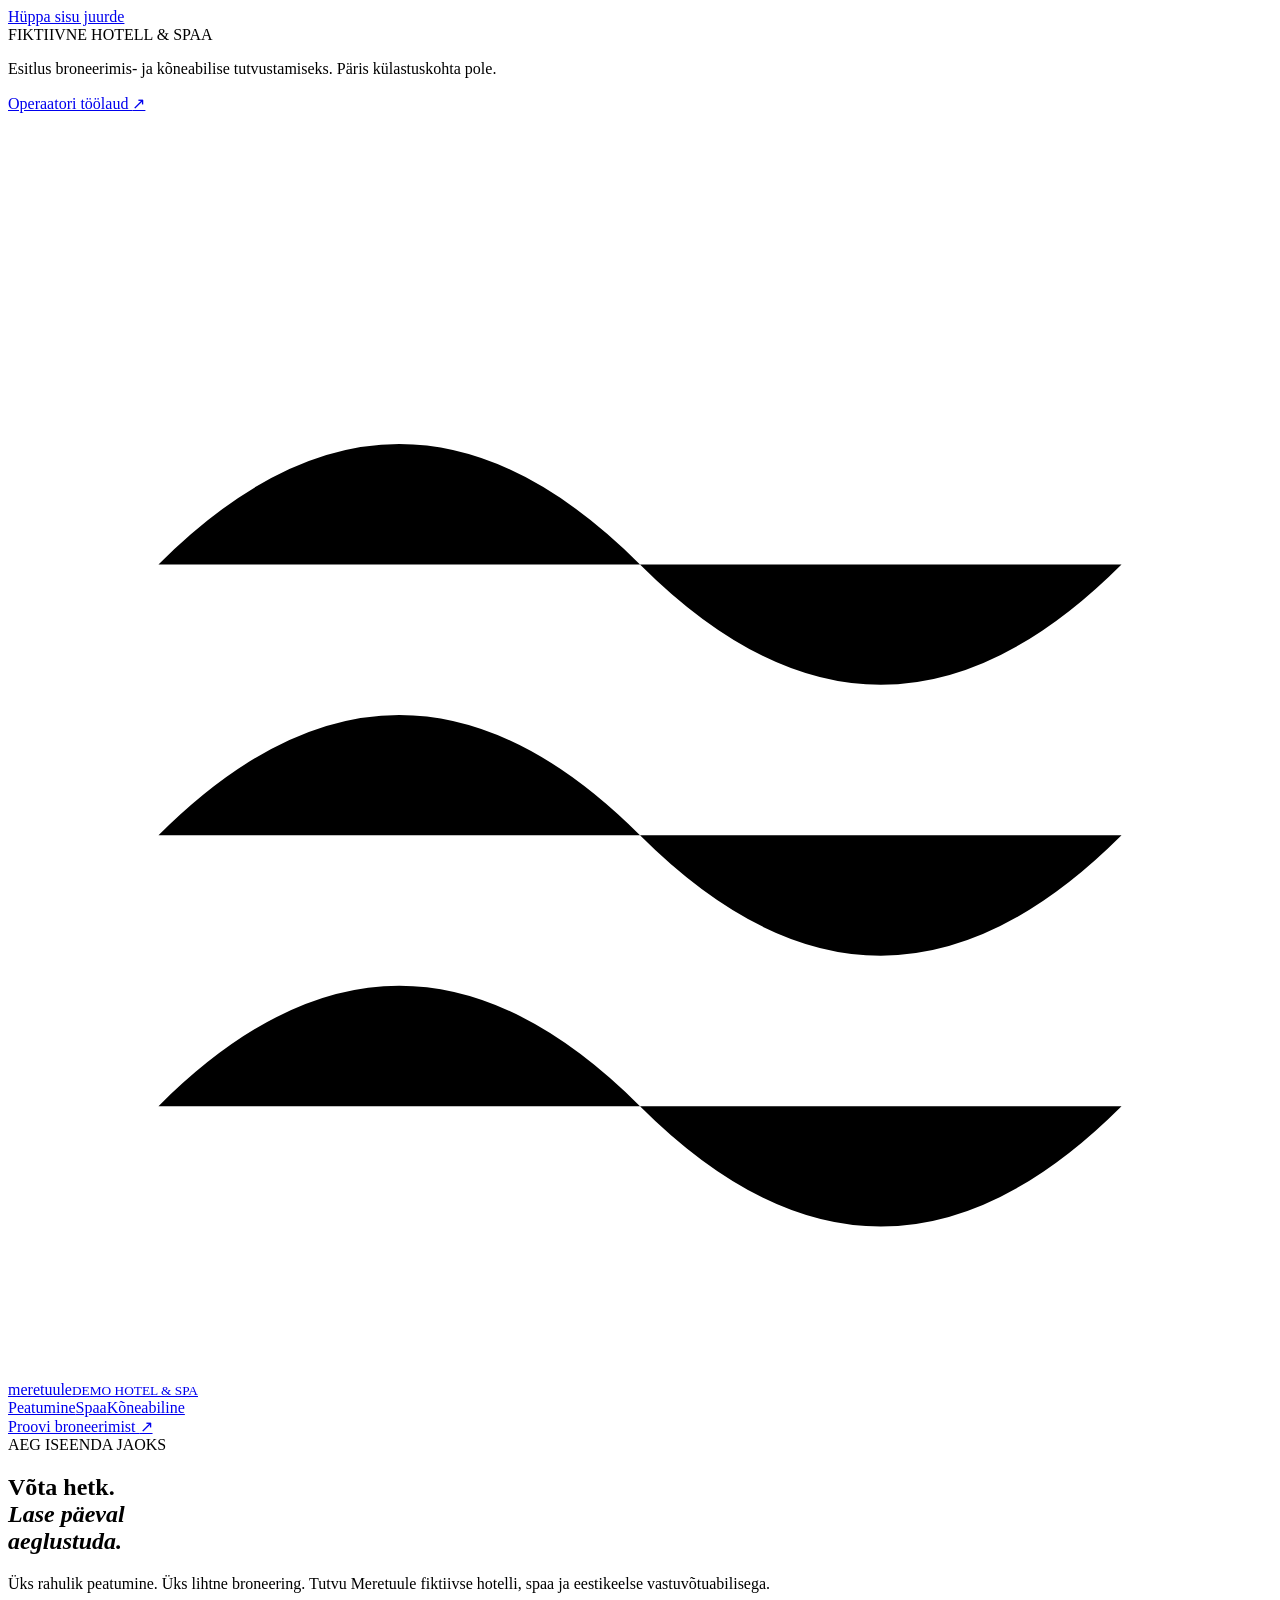
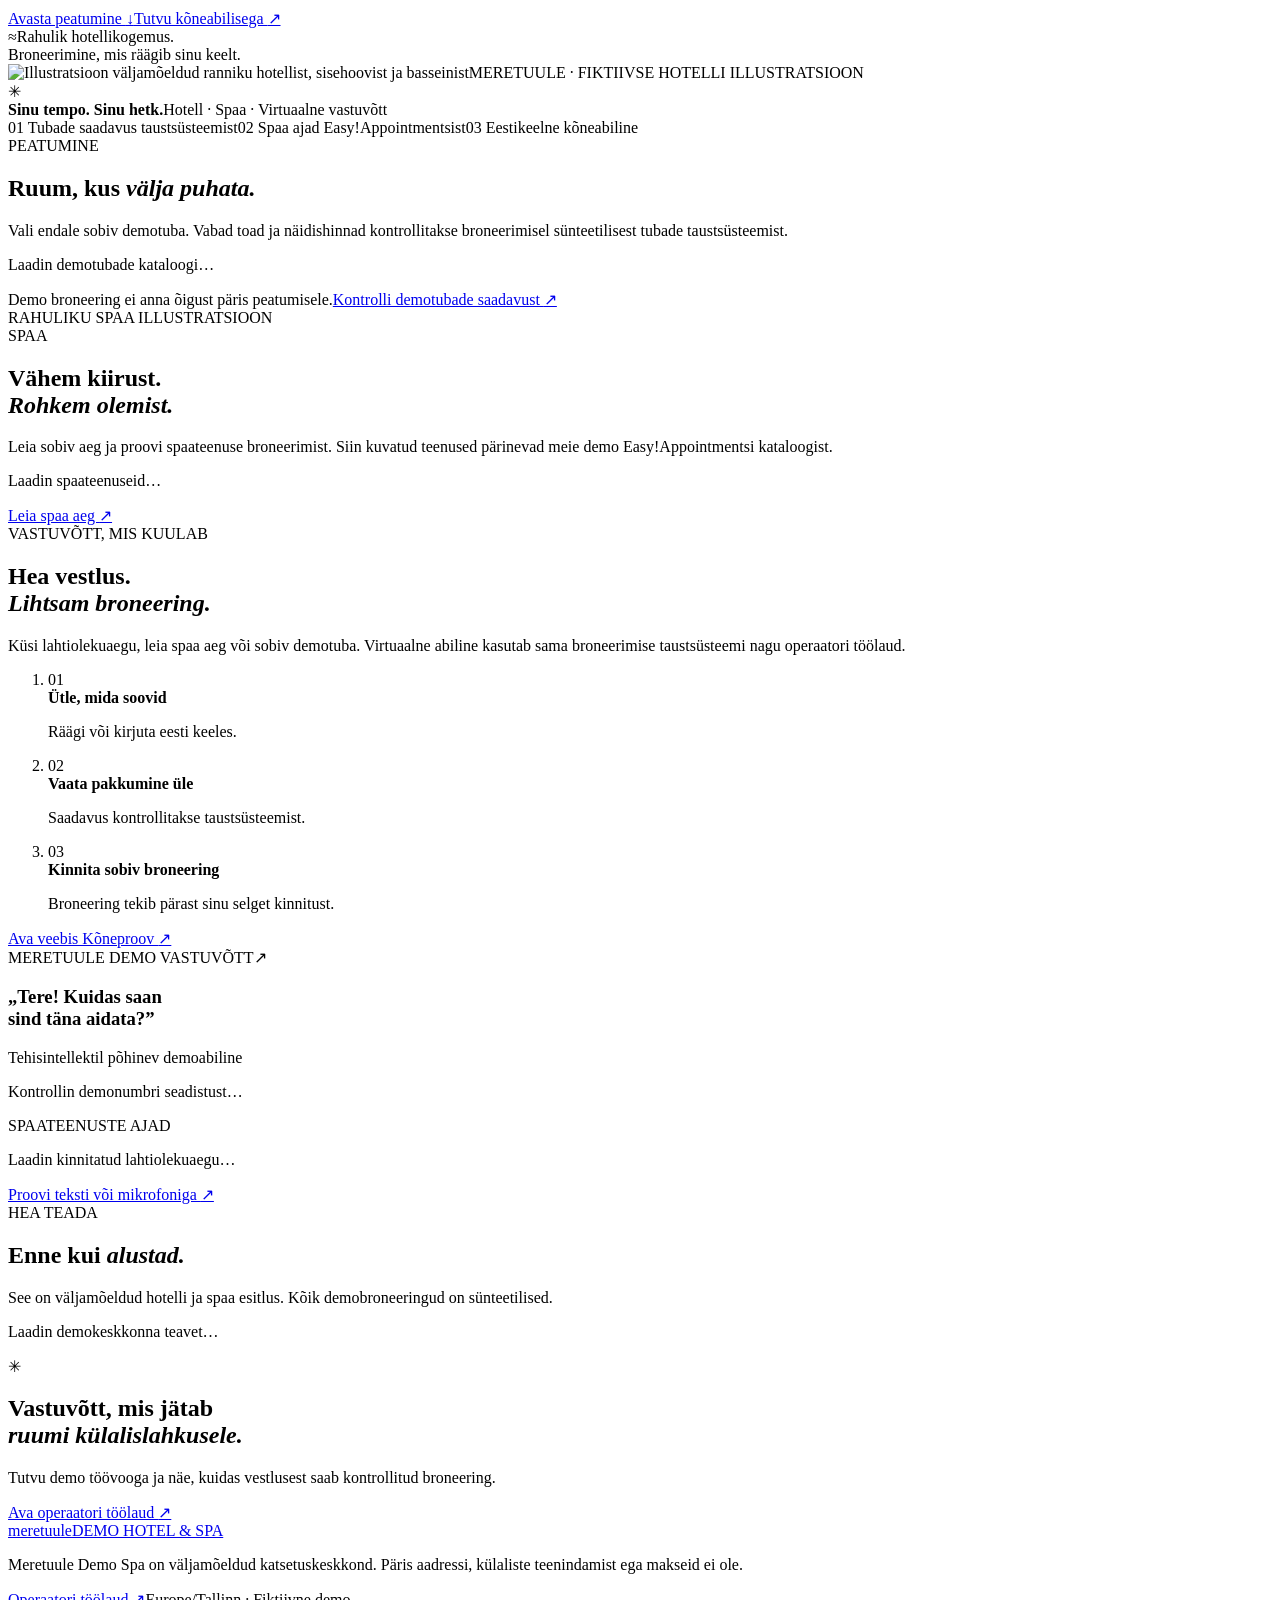
==== app/hotel/static/index.html @ 976d4b4d "Improve Estonian voice flow and add spa and room booking demo" ====
<!doctype html>
<html lang="et">
<head>
  <meta charset="utf-8">
  <meta name="viewport" content="width=device-width, initial-scale=1">
  <meta name="theme-color" content="#24463b">
  <meta name="description" content="Meretuule fiktiivne hotell ja spaa: peatumiste, spaateenuste ja eestikeelse kõneabilise esitlus.">
  <title>Meretuule — hotelli ja spaa demo</title>
  <link rel="icon" href="data:image/svg+xml,%3Csvg xmlns='http://www.w3.org/2000/svg' viewBox='0 0 32 32'%3E%3Crect width='32' height='32' rx='16' fill='%2324463b'/%3E%3Cpath d='M6 16q5-6 10 0t10 0M6 22q5-6 10 0t10 0' fill='none' stroke='%23e2d5b8' stroke-width='2'/%3E%3C/svg%3E">
  <link rel="preload" href="/fonts/figtree-latin.woff2" as="font" type="font/woff2" crossorigin>
  <link rel="stylesheet" href="/hotel.css?v=255d8da0624d">
  <script src="/hotel.js?v=493d6bd26666" defer></script>
</head>
<body>
  <a class="skip-link" href="#main">Hüppa sisu juurde</a>
  <div class="demo-strip"><span>FIKTIIVNE HOTELL & SPAA</span><p>Esitlus broneerimis- ja kõneabilise tutvustamiseks. Päris külastuskohta pole.</p><a href="/">Operaatori töölaud <span aria-hidden="true">↗</span></a></div>
  <header class="site-header"><a class="wordmark" href="/hotel" aria-label="Meretuule, avaleht"><svg viewBox="0 0 42 42" aria-hidden="true"><path d="M5 15q8-8 16 0t16 0M5 24q8-8 16 0t16 0M5 33q8-8 16 0t16 0"/></svg><span>meretuule<small>DEMO HOTEL & SPA</small></span></a><nav aria-label="Peamenüü"><a href="#rooms">Peatumine</a><a href="#spa">Spaa</a><a href="#reception">Kõneabiline</a></nav><a class="button primary header-book" href="/?book=stay">Proovi broneerimist <span aria-hidden="true">↗</span></a></header>
  <main id="main" tabindex="-1">
    <section class="hero" aria-labelledby="hero-title"><div class="hero-copy"><div class="eyebrow"><span></span>AEG ISEENDA JAOKS</div><h1 id="hero-title">Võta hetk.<br><em>Lase päeval<br>aeglustuda.</em></h1><p>Üks rahulik peatumine. Üks lihtne broneering. Tutvu Meretuule fiktiivse hotelli, spaa ja eestikeelse vastuvõtuabilisega.</p><div class="hero-actions"><a class="button primary" href="#rooms">Avasta peatumine <span aria-hidden="true">↓</span></a><a class="text-link" href="#reception">Tutvu kõneabilisega <span aria-hidden="true">↗</span></a></div><div class="hero-note"><span class="small-wave" aria-hidden="true">≈</span><span>Rahulik hotellikogemus.<br>Broneerimine, mis räägib sinu keelt.</span></div></div><div class="hero-visual"><img src="/hotel/coastal-hotel.svg" alt="Illustratsioon väljamõeldud ranniku hotellist, sisehoovist ja basseinist" width="1200" height="1000" fetchpriority="high"><span class="visual-caption">MERETUULE · FIKTIIVSE HOTELLI ILLUSTRATSIOON</span><div class="visual-card"><span class="star" aria-hidden="true">✳</span><div><strong>Sinu tempo. Sinu hetk.</strong><span>Hotell · Spaa · Virtuaalne vastuvõtt</span></div></div></div></section>
    <div class="feature-ribbon" aria-label="Demokeskkonna võimalused"><span><span aria-hidden="true">01</span> Tubade saadavus taustsüsteemist</span><span><span aria-hidden="true">02</span> Spaa ajad Easy!Appointmentsist</span><span><span aria-hidden="true">03</span> Eestikeelne kõneabiline</span></div>
    <section class="rooms-section section" id="rooms" aria-labelledby="rooms-title"><div class="section-heading"><div><div class="eyebrow">PEATUMINE</div><h2 id="rooms-title">Ruum, kus <em>välja puhata.</em></h2></div><p>Vali endale sobiv demotuba. Vabad toad ja näidishinnad kontrollitakse broneerimisel sünteetilisest tubade taustsüsteemist.</p></div><p class="load-status" id="rooms-status" role="status" aria-live="polite">Laadin demotubade kataloogi…</p><div class="room-grid" id="room-grid"></div><div class="section-foot"><span>Demo broneering ei anna õigust päris peatumisele.</span><a class="text-link" href="/?book=stay">Kontrolli demotubade saadavust <span aria-hidden="true">↗</span></a></div></section>
    <section class="spa-section section" id="spa" aria-labelledby="spa-title"><div class="spa-illustration" aria-hidden="true"><div class="spa-arch"><div class="spa-sun"></div><div class="spa-water"></div><div class="spa-stone one"></div><div class="spa-stone two"></div><div class="spa-stone three"></div><span class="spa-leaf one"></span><span class="spa-leaf two"></span></div><span class="illustration-label">RAHULIKU SPAA ILLUSTRATSIOON</span></div><div class="spa-copy"><div class="eyebrow">SPAA</div><h2 id="spa-title">Vähem kiirust.<br><em>Rohkem olemist.</em></h2><p>Leia sobiv aeg ja proovi spaateenuse broneerimist. Siin kuvatud teenused pärinevad meie demo Easy!Appointmentsi kataloogist.</p><p class="load-status" id="spa-status" role="status" aria-live="polite">Laadin spaateenuseid…</p><ul class="service-list" id="service-list"></ul><a class="button primary" href="/?book=spa">Leia spaa aeg <span aria-hidden="true">↗</span></a></div></section>
    <section class="reception-section section" id="reception" aria-labelledby="reception-title"><div class="reception-copy"><div class="eyebrow">VASTUVÕTT, MIS KUULAB</div><h2 id="reception-title">Hea vestlus.<br><em>Lihtsam broneering.</em></h2><p>Küsi lahtiolekuaegu, leia spaa aeg või sobiv demotuba. Virtuaalne abiline kasutab sama broneerimise taustsüsteemi nagu operaatori töölaud.</p><ol class="reception-steps"><li><span>01</span><div><strong>Ütle, mida soovid</strong><p>Räägi või kirjuta eesti keeles.</p></div></li><li><span>02</span><div><strong>Vaata pakkumine üle</strong><p>Saadavus kontrollitakse taustsüsteemist.</p></div></li><li><span>03</span><div><strong>Kinnita sobiv broneering</strong><p>Broneering tekib pärast sinu selget kinnitust.</p></div></li></ol><a class="text-link" href="/#demo-section">Ava veebis Kõneproov <span aria-hidden="true">↗</span></a></div><div class="phone-card"><div class="phone-card-top"><span>MERETUULE DEMO VASTUVÕTT</span><span class="phone-symbol" aria-hidden="true">↗</span></div><div class="voice-lines" aria-hidden="true"><span></span><span></span><span></span><span></span><span></span><span></span><span></span><span></span><span></span><span></span><span></span></div><h3>„Tere! Kuidas saan<br>sind täna aidata?”</h3><p>Tehisintellektil põhinev demoabiline</p><a class="phone-number" id="phone-number" hidden></a><p class="phone-status" id="phone-status" role="status" aria-live="polite">Kontrollin demonumbri seadistust…</p><div class="hours-block"><span>SPAATEENUSTE AJAD</span><ul id="opening-hours"></ul><p id="hours-status">Laadin kinnitatud lahtiolekuaegu…</p></div><a class="button light" href="/#demo-section">Proovi teksti või mikrofoniga <span aria-hidden="true">↗</span></a></div></section>
    <section class="faq-section section" aria-labelledby="faq-title"><div><div class="eyebrow">HEA TEADA</div><h2 id="faq-title">Enne kui <em>alustad.</em></h2><p>See on väljamõeldud hotelli ja spaa esitlus. Kõik demobroneeringud on sünteetilised.</p></div><div class="faq-list" id="faq-list"><p class="load-status">Laadin demokeskkonna teavet…</p></div></section>
    <section class="closing-banner"><span class="star" aria-hidden="true">✳</span><h2>Vastuvõtt, mis jätab<br><em>ruumi külalislahkusele.</em></h2><p>Tutvu demo töövooga ja näe, kuidas vestlusest saab kontrollitud broneering.</p><a class="button primary" href="/">Ava operaatori töölaud <span aria-hidden="true">↗</span></a></section>
  </main>
  <footer><a class="footer-brand" href="/hotel">meretuule<span>DEMO HOTEL & SPA</span></a><p id="property-description">Meretuule Demo Spa on väljamõeldud katsetuskeskkond. Päris aadressi, külaliste teenindamist ega makseid ei ole.</p><div><a href="/">Operaatori töölaud ↗</a><span>Europe/Tallinn · Fiktiivne demo</span></div></footer>
</body>
</html>
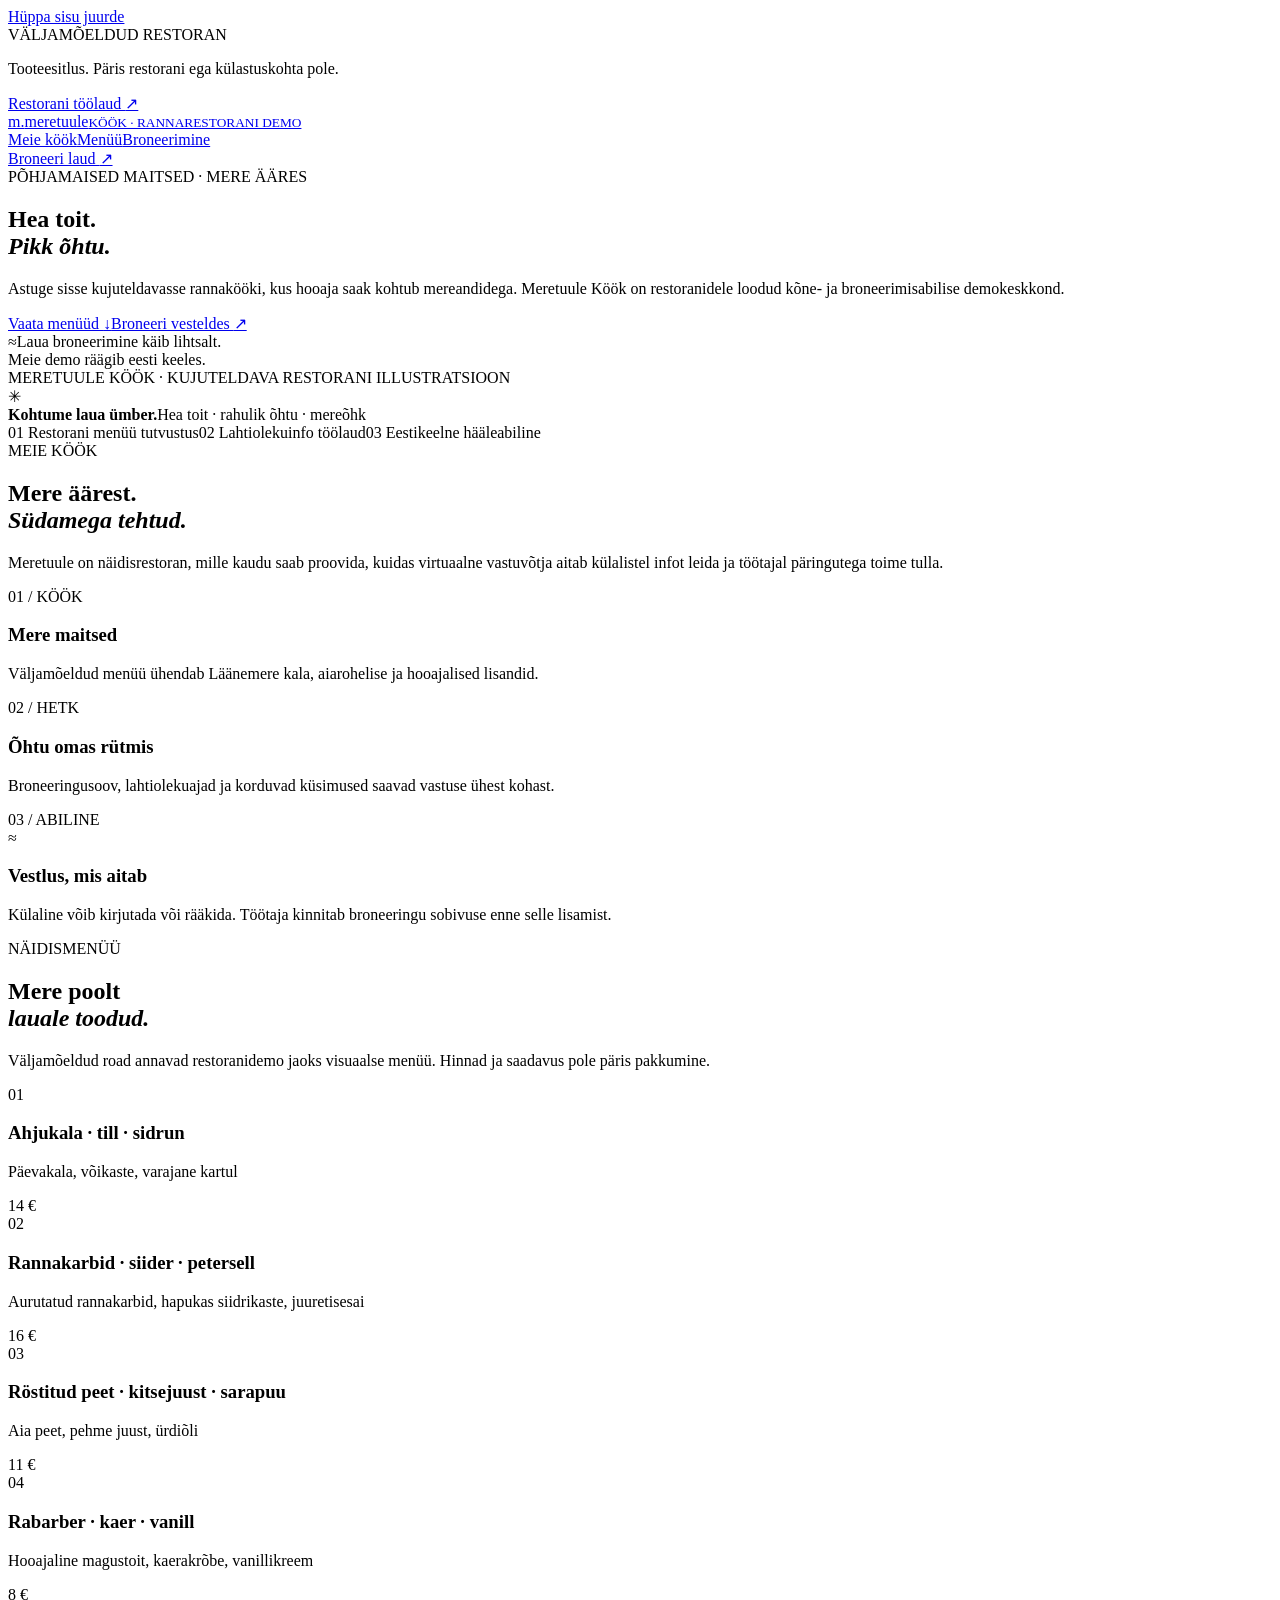
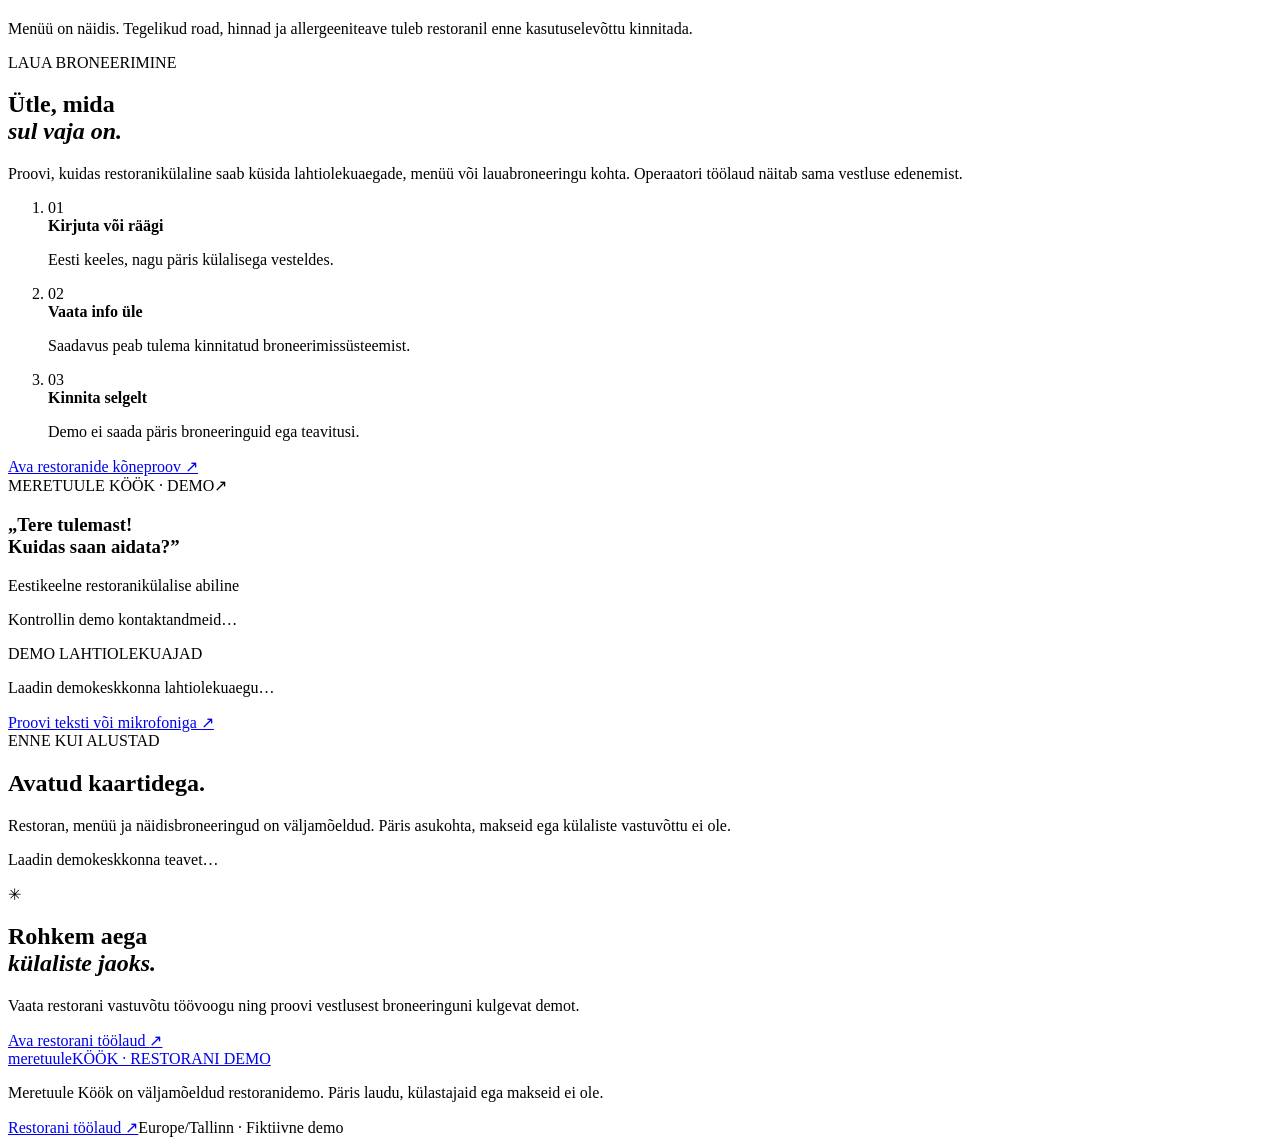
==== commit 9316f6c2: "Rework Meretuule as a restaurant demo" ====
--- a/app/hotel/static/index.html
+++ b/app/hotel/static/index.html
@@ -3,27 +3,27 @@
 <head>
   <meta charset="utf-8">
   <meta name="viewport" content="width=device-width, initial-scale=1">
-  <meta name="theme-color" content="#24463b">
-  <meta name="description" content="Meretuule fiktiivne hotell ja spaa: peatumiste, spaateenuste ja eestikeelse kõneabilise esitlus.">
-  <title>Meretuule — hotelli ja spaa demo</title>
-  <link rel="icon" href="data:image/svg+xml,%3Csvg xmlns='http://www.w3.org/2000/svg' viewBox='0 0 32 32'%3E%3Crect width='32' height='32' rx='16' fill='%2324463b'/%3E%3Cpath d='M6 16q5-6 10 0t10 0M6 22q5-6 10 0t10 0' fill='none' stroke='%23e2d5b8' stroke-width='2'/%3E%3C/svg%3E">
+  <meta name="theme-color" content="#f5f0e8">
+  <meta name="description" content="Meretuule Köök — väljamõeldud rannarestorani demo. Tutvu menüü, lahtiolekuaegade ja eestikeelse broneerimisabilisega.">
+  <title>Meretuule Köök — rannarestorani demo</title>
+  <link rel="icon" href="data:image/svg+xml,%3Csvg xmlns='http://www.w3.org/2000/svg' viewBox='0 0 32 32'%3E%3Crect width='32' height='32' rx='16' fill='%231c443d'/%3E%3Cpath d='M7 21q9-12 18 0M9 25h14' fill='none' stroke='%23e6b76e' stroke-width='2'/%3E%3C/svg%3E">
   <link rel="preload" href="/fonts/figtree-latin.woff2" as="font" type="font/woff2" crossorigin>
-  <link rel="stylesheet" href="/hotel.css?v=255d8da0624d">
-  <script src="/hotel.js?v=493d6bd26666" defer></script>
+  <link rel="stylesheet" href="/hotel.css?v=39f0252e82e2">
+  <script src="/hotel.js?v=197adb7f4579" defer></script>
 </head>
 <body>
   <a class="skip-link" href="#main">Hüppa sisu juurde</a>
-  <div class="demo-strip"><span>FIKTIIVNE HOTELL & SPAA</span><p>Esitlus broneerimis- ja kõneabilise tutvustamiseks. Päris külastuskohta pole.</p><a href="/">Operaatori töölaud <span aria-hidden="true">↗</span></a></div>
-  <header class="site-header"><a class="wordmark" href="/hotel" aria-label="Meretuule, avaleht"><svg viewBox="0 0 42 42" aria-hidden="true"><path d="M5 15q8-8 16 0t16 0M5 24q8-8 16 0t16 0M5 33q8-8 16 0t16 0"/></svg><span>meretuule<small>DEMO HOTEL & SPA</small></span></a><nav aria-label="Peamenüü"><a href="#rooms">Peatumine</a><a href="#spa">Spaa</a><a href="#reception">Kõneabiline</a></nav><a class="button primary header-book" href="/?book=stay">Proovi broneerimist <span aria-hidden="true">↗</span></a></header>
+  <div class="demo-strip"><span>VÄLJAMÕELDUD RESTORAN</span><p>Tooteesitlus. Päris restorani ega külastuskohta pole.</p><a href="https://robot.arleserver.cfd/">Restorani töölaud <span aria-hidden="true">↗</span></a></div>
+  <header class="site-header"><a class="wordmark" href="https://meretuule.arleserver.cfd/" aria-label="Meretuule Köök, avaleht"><span class="brand-mark" aria-hidden="true">m.</span><span>meretuule<small>KÖÖK · RANNARESTORANI DEMO</small></span></a><nav aria-label="Peamenüü"><a href="#lugu">Meie köök</a><a href="#menyy">Menüü</a><a href="#abiline">Broneerimine</a></nav><a class="button primary header-book" href="https://robot.arleserver.cfd/#demo-section">Broneeri laud <span aria-hidden="true">↗</span></a></header>
   <main id="main" tabindex="-1">
-    <section class="hero" aria-labelledby="hero-title"><div class="hero-copy"><div class="eyebrow"><span></span>AEG ISEENDA JAOKS</div><h1 id="hero-title">Võta hetk.<br><em>Lase päeval<br>aeglustuda.</em></h1><p>Üks rahulik peatumine. Üks lihtne broneering. Tutvu Meretuule fiktiivse hotelli, spaa ja eestikeelse vastuvõtuabilisega.</p><div class="hero-actions"><a class="button primary" href="#rooms">Avasta peatumine <span aria-hidden="true">↓</span></a><a class="text-link" href="#reception">Tutvu kõneabilisega <span aria-hidden="true">↗</span></a></div><div class="hero-note"><span class="small-wave" aria-hidden="true">≈</span><span>Rahulik hotellikogemus.<br>Broneerimine, mis räägib sinu keelt.</span></div></div><div class="hero-visual"><img src="/hotel/coastal-hotel.svg" alt="Illustratsioon väljamõeldud ranniku hotellist, sisehoovist ja basseinist" width="1200" height="1000" fetchpriority="high"><span class="visual-caption">MERETUULE · FIKTIIVSE HOTELLI ILLUSTRATSIOON</span><div class="visual-card"><span class="star" aria-hidden="true">✳</span><div><strong>Sinu tempo. Sinu hetk.</strong><span>Hotell · Spaa · Virtuaalne vastuvõtt</span></div></div></div></section>
-    <div class="feature-ribbon" aria-label="Demokeskkonna võimalused"><span><span aria-hidden="true">01</span> Tubade saadavus taustsüsteemist</span><span><span aria-hidden="true">02</span> Spaa ajad Easy!Appointmentsist</span><span><span aria-hidden="true">03</span> Eestikeelne kõneabiline</span></div>
-    <section class="rooms-section section" id="rooms" aria-labelledby="rooms-title"><div class="section-heading"><div><div class="eyebrow">PEATUMINE</div><h2 id="rooms-title">Ruum, kus <em>välja puhata.</em></h2></div><p>Vali endale sobiv demotuba. Vabad toad ja näidishinnad kontrollitakse broneerimisel sünteetilisest tubade taustsüsteemist.</p></div><p class="load-status" id="rooms-status" role="status" aria-live="polite">Laadin demotubade kataloogi…</p><div class="room-grid" id="room-grid"></div><div class="section-foot"><span>Demo broneering ei anna õigust päris peatumisele.</span><a class="text-link" href="/?book=stay">Kontrolli demotubade saadavust <span aria-hidden="true">↗</span></a></div></section>
-    <section class="spa-section section" id="spa" aria-labelledby="spa-title"><div class="spa-illustration" aria-hidden="true"><div class="spa-arch"><div class="spa-sun"></div><div class="spa-water"></div><div class="spa-stone one"></div><div class="spa-stone two"></div><div class="spa-stone three"></div><span class="spa-leaf one"></span><span class="spa-leaf two"></span></div><span class="illustration-label">RAHULIKU SPAA ILLUSTRATSIOON</span></div><div class="spa-copy"><div class="eyebrow">SPAA</div><h2 id="spa-title">Vähem kiirust.<br><em>Rohkem olemist.</em></h2><p>Leia sobiv aeg ja proovi spaateenuse broneerimist. Siin kuvatud teenused pärinevad meie demo Easy!Appointmentsi kataloogist.</p><p class="load-status" id="spa-status" role="status" aria-live="polite">Laadin spaateenuseid…</p><ul class="service-list" id="service-list"></ul><a class="button primary" href="/?book=spa">Leia spaa aeg <span aria-hidden="true">↗</span></a></div></section>
-    <section class="reception-section section" id="reception" aria-labelledby="reception-title"><div class="reception-copy"><div class="eyebrow">VASTUVÕTT, MIS KUULAB</div><h2 id="reception-title">Hea vestlus.<br><em>Lihtsam broneering.</em></h2><p>Küsi lahtiolekuaegu, leia spaa aeg või sobiv demotuba. Virtuaalne abiline kasutab sama broneerimise taustsüsteemi nagu operaatori töölaud.</p><ol class="reception-steps"><li><span>01</span><div><strong>Ütle, mida soovid</strong><p>Räägi või kirjuta eesti keeles.</p></div></li><li><span>02</span><div><strong>Vaata pakkumine üle</strong><p>Saadavus kontrollitakse taustsüsteemist.</p></div></li><li><span>03</span><div><strong>Kinnita sobiv broneering</strong><p>Broneering tekib pärast sinu selget kinnitust.</p></div></li></ol><a class="text-link" href="/#demo-section">Ava veebis Kõneproov <span aria-hidden="true">↗</span></a></div><div class="phone-card"><div class="phone-card-top"><span>MERETUULE DEMO VASTUVÕTT</span><span class="phone-symbol" aria-hidden="true">↗</span></div><div class="voice-lines" aria-hidden="true"><span></span><span></span><span></span><span></span><span></span><span></span><span></span><span></span><span></span><span></span><span></span></div><h3>„Tere! Kuidas saan<br>sind täna aidata?”</h3><p>Tehisintellektil põhinev demoabiline</p><a class="phone-number" id="phone-number" hidden></a><p class="phone-status" id="phone-status" role="status" aria-live="polite">Kontrollin demonumbri seadistust…</p><div class="hours-block"><span>SPAATEENUSTE AJAD</span><ul id="opening-hours"></ul><p id="hours-status">Laadin kinnitatud lahtiolekuaegu…</p></div><a class="button light" href="/#demo-section">Proovi teksti või mikrofoniga <span aria-hidden="true">↗</span></a></div></section>
-    <section class="faq-section section" aria-labelledby="faq-title"><div><div class="eyebrow">HEA TEADA</div><h2 id="faq-title">Enne kui <em>alustad.</em></h2><p>See on väljamõeldud hotelli ja spaa esitlus. Kõik demobroneeringud on sünteetilised.</p></div><div class="faq-list" id="faq-list"><p class="load-status">Laadin demokeskkonna teavet…</p></div></section>
-    <section class="closing-banner"><span class="star" aria-hidden="true">✳</span><h2>Vastuvõtt, mis jätab<br><em>ruumi külalislahkusele.</em></h2><p>Tutvu demo töövooga ja näe, kuidas vestlusest saab kontrollitud broneering.</p><a class="button primary" href="/">Ava operaatori töölaud <span aria-hidden="true">↗</span></a></section>
+    <section class="hero" aria-labelledby="hero-title"><div class="hero-copy"><div class="eyebrow"><span></span>PÕHJAMAISED MAITSED · MERE ÄÄRES</div><h1 id="hero-title">Hea toit.<br><em>Pikk õhtu.</em></h1><p>Astuge sisse kujuteldavasse rannakööki, kus hooaja saak kohtub mereandidega. Meretuule Köök on restoranidele loodud kõne- ja broneerimisabilise demokeskkond.</p><div class="hero-actions"><a class="button primary" href="#menyy">Vaata menüüd <span aria-hidden="true">↓</span></a><a class="text-link" href="#abiline">Broneeri vesteldes <span aria-hidden="true">↗</span></a></div><div class="hero-note"><span class="small-wave" aria-hidden="true">≈</span><span>Laua broneerimine käib lihtsalt.<br>Meie demo räägib eesti keeles.</span></div></div><div class="hero-visual" role="img" aria-label="Soojad toonid, pikk kaetud laud ja merevaade restorani aknast"><div class="sun-disc"></div><div class="window-frame"><div class="sea"></div><div class="dune dune-back"></div><div class="dune dune-front"></div><div class="window-mullion"></div></div><div class="table-scene"><div class="table-top"></div><div class="tablecloth"></div><div class="plate plate-one"></div><div class="plate plate-two"></div><div class="glass glass-one"></div><div class="glass glass-two"></div><div class="vase"><i></i><i></i><i></i></div></div><span class="visual-caption">MERETUULE KÖÖK · KUJUTELDAVA RESTORANI ILLUSTRATSIOON</span><div class="visual-card"><span class="star" aria-hidden="true">✳</span><div><strong>Kohtume laua ümber.</strong><span>Hea toit · rahulik õhtu · mereõhk</span></div></div></div></section>
+    <div class="feature-ribbon" aria-label="Demokeskkonna võimalused"><span><span aria-hidden="true">01</span> Restorani menüü tutvustus</span><span><span aria-hidden="true">02</span> Lahtiolekuinfo töölaud</span><span><span aria-hidden="true">03</span> Eestikeelne hääleabiline</span></div>
+    <section class="section story-section" id="lugu" aria-labelledby="story-title"><div class="section-heading"><div><div class="eyebrow">MEIE KÖÖK</div><h2 id="story-title">Mere äärest.<br><em>Südamega tehtud.</em></h2></div><p>Meretuule on näidisrestoran, mille kaudu saab proovida, kuidas virtuaalne vastuvõtja aitab külalistel infot leida ja töötajal päringutega toime tulla.</p></div><div class="story-grid"><article class="story-card story-card-large"><span class="story-number">01 / KÖÖK</span><div class="dish-art dish-fish" aria-hidden="true"><span></span><i></i><b></b></div><h3>Mere maitsed</h3><p>Väljamõeldud menüü ühendab Läänemere kala, aiarohelise ja hooajalised lisandid.</p></article><article class="story-card"><span class="story-number">02 / HETK</span><div class="dish-art dish-table" aria-hidden="true"><span></span><i></i><b></b></div><h3>Õhtu omas rütmis</h3><p>Broneeringusoov, lahtiolekuajad ja korduvad küsimused saavad vastuse ühest kohast.</p></article><article class="story-card"><span class="story-number">03 / ABILINE</span><div class="dish-art dish-voice" aria-hidden="true"><span>≈</span><i></i><b></b></div><h3>Vestlus, mis aitab</h3><p>Külaline võib kirjutada või rääkida. Töötaja kinnitab broneeringu sobivuse enne selle lisamist.</p></article></div></section>
+    <section class="menu-section section" id="menyy" aria-labelledby="menu-title"><div class="section-heading"><div><div class="eyebrow">NÄIDISMENÜÜ</div><h2 id="menu-title">Mere poolt<br><em>lauale toodud.</em></h2></div><p>Väljamõeldud road annavad restoranidemo jaoks visuaalse menüü. Hinnad ja saadavus pole päris pakkumine.</p></div><div class="menu-list"><article class="menu-item"><span class="menu-index">01</span><div><h3>Ahjukala · till · sidrun</h3><p>Päevakala, võikaste, varajane kartul</p></div><span class="menu-price">14 €</span></article><article class="menu-item"><span class="menu-index">02</span><div><h3>Rannakarbid · siider · petersell</h3><p>Aurutatud rannakarbid, hapukas siidrikaste, juuretisesai</p></div><span class="menu-price">16 €</span></article><article class="menu-item"><span class="menu-index">03</span><div><h3>Röstitud peet · kitsejuust · sarapuu</h3><p>Aia peet, pehme juust, ürdiõli</p></div><span class="menu-price">11 €</span></article><article class="menu-item"><span class="menu-index">04</span><div><h3>Rabarber · kaer · vanill</h3><p>Hooajaline magustoit, kaerakrõbe, vanillikreem</p></div><span class="menu-price">8 €</span></article></div><p class="menu-note">Menüü on näidis. Tegelikud road, hinnad ja allergeeniteave tuleb restoranil enne kasutuselevõttu kinnitada.</p></section>
+    <section class="booking-section section" id="abiline" aria-labelledby="booking-title"><div class="booking-copy"><div class="eyebrow">LAUA BRONEERIMINE</div><h2 id="booking-title">Ütle, mida<br><em>sul vaja on.</em></h2><p>Proovi, kuidas restoranikülaline saab küsida lahtiolekuaegade, menüü või lauabroneeringu kohta. Operaatori töölaud näitab sama vestluse edenemist.</p><ol class="booking-steps"><li><span>01</span><div><strong>Kirjuta või räägi</strong><p>Eesti keeles, nagu päris külalisega vesteldes.</p></div></li><li><span>02</span><div><strong>Vaata info üle</strong><p>Saadavus peab tulema kinnitatud broneerimissüsteemist.</p></div></li><li><span>03</span><div><strong>Kinnita selgelt</strong><p>Demo ei saada päris broneeringuid ega teavitusi.</p></div></li></ol><a class="text-link" href="https://robot.arleserver.cfd/#demo-section">Ava restoranide kõneproov <span aria-hidden="true">↗</span></a></div><div class="booking-card"><div class="booking-card-top"><span>MERETUULE KÖÖK · DEMO</span><span class="phone-symbol" aria-hidden="true">↗</span></div><div class="voice-lines" aria-hidden="true"><span></span><span></span><span></span><span></span><span></span><span></span><span></span><span></span><span></span><span></span><span></span></div><h3>„Tere tulemast!<br>Kuidas saan aidata?”</h3><p>Eestikeelne restoranikülalise abiline</p><a class="phone-number" id="phone-number" hidden></a><p class="phone-status" id="phone-status" role="status" aria-live="polite">Kontrollin demo kontaktandmeid…</p><div class="hours-block"><span>DEMO LAHTIOLEKUAJAD</span><ul id="opening-hours"></ul><p id="hours-status">Laadin demokeskkonna lahtiolekuaegu…</p></div><a class="button light" href="https://robot.arleserver.cfd/#demo-section">Proovi teksti või mikrofoniga <span aria-hidden="true">↗</span></a></div></section>
+    <section class="faq-section section" aria-labelledby="faq-title"><div><div class="eyebrow">ENNE KUI ALUSTAD</div><h2 id="faq-title">Avatud kaartidega.</h2><p>Restoran, menüü ja näidisbroneeringud on väljamõeldud. Päris asukohta, makseid ega külaliste vastuvõttu ei ole.</p></div><div class="faq-list" id="faq-list"><p class="load-status">Laadin demokeskkonna teavet…</p></div></section>
+    <section class="closing-banner"><span class="star" aria-hidden="true">✳</span><h2>Rohkem aega<br><em>külaliste jaoks.</em></h2><p>Vaata restorani vastuvõtu töövoogu ning proovi vestlusest broneeringuni kulgevat demot.</p><a class="button primary" href="https://robot.arleserver.cfd/">Ava restorani töölaud <span aria-hidden="true">↗</span></a></section>
   </main>
-  <footer><a class="footer-brand" href="/hotel">meretuule<span>DEMO HOTEL & SPA</span></a><p id="property-description">Meretuule Demo Spa on väljamõeldud katsetuskeskkond. Päris aadressi, külaliste teenindamist ega makseid ei ole.</p><div><a href="/">Operaatori töölaud ↗</a><span>Europe/Tallinn · Fiktiivne demo</span></div></footer>
+  <footer><a class="footer-brand" href="https://meretuule.arleserver.cfd/">meretuule<span>KÖÖK · RESTORANI DEMO</span></a><p id="property-description">Meretuule Köök on väljamõeldud restoranidemo. Päris laudu, külastajaid ega makseid ei ole.</p><div><a href="https://robot.arleserver.cfd/">Restorani töölaud ↗</a><span>Europe/Tallinn · Fiktiivne demo</span></div></footer>
 </body>
 </html>
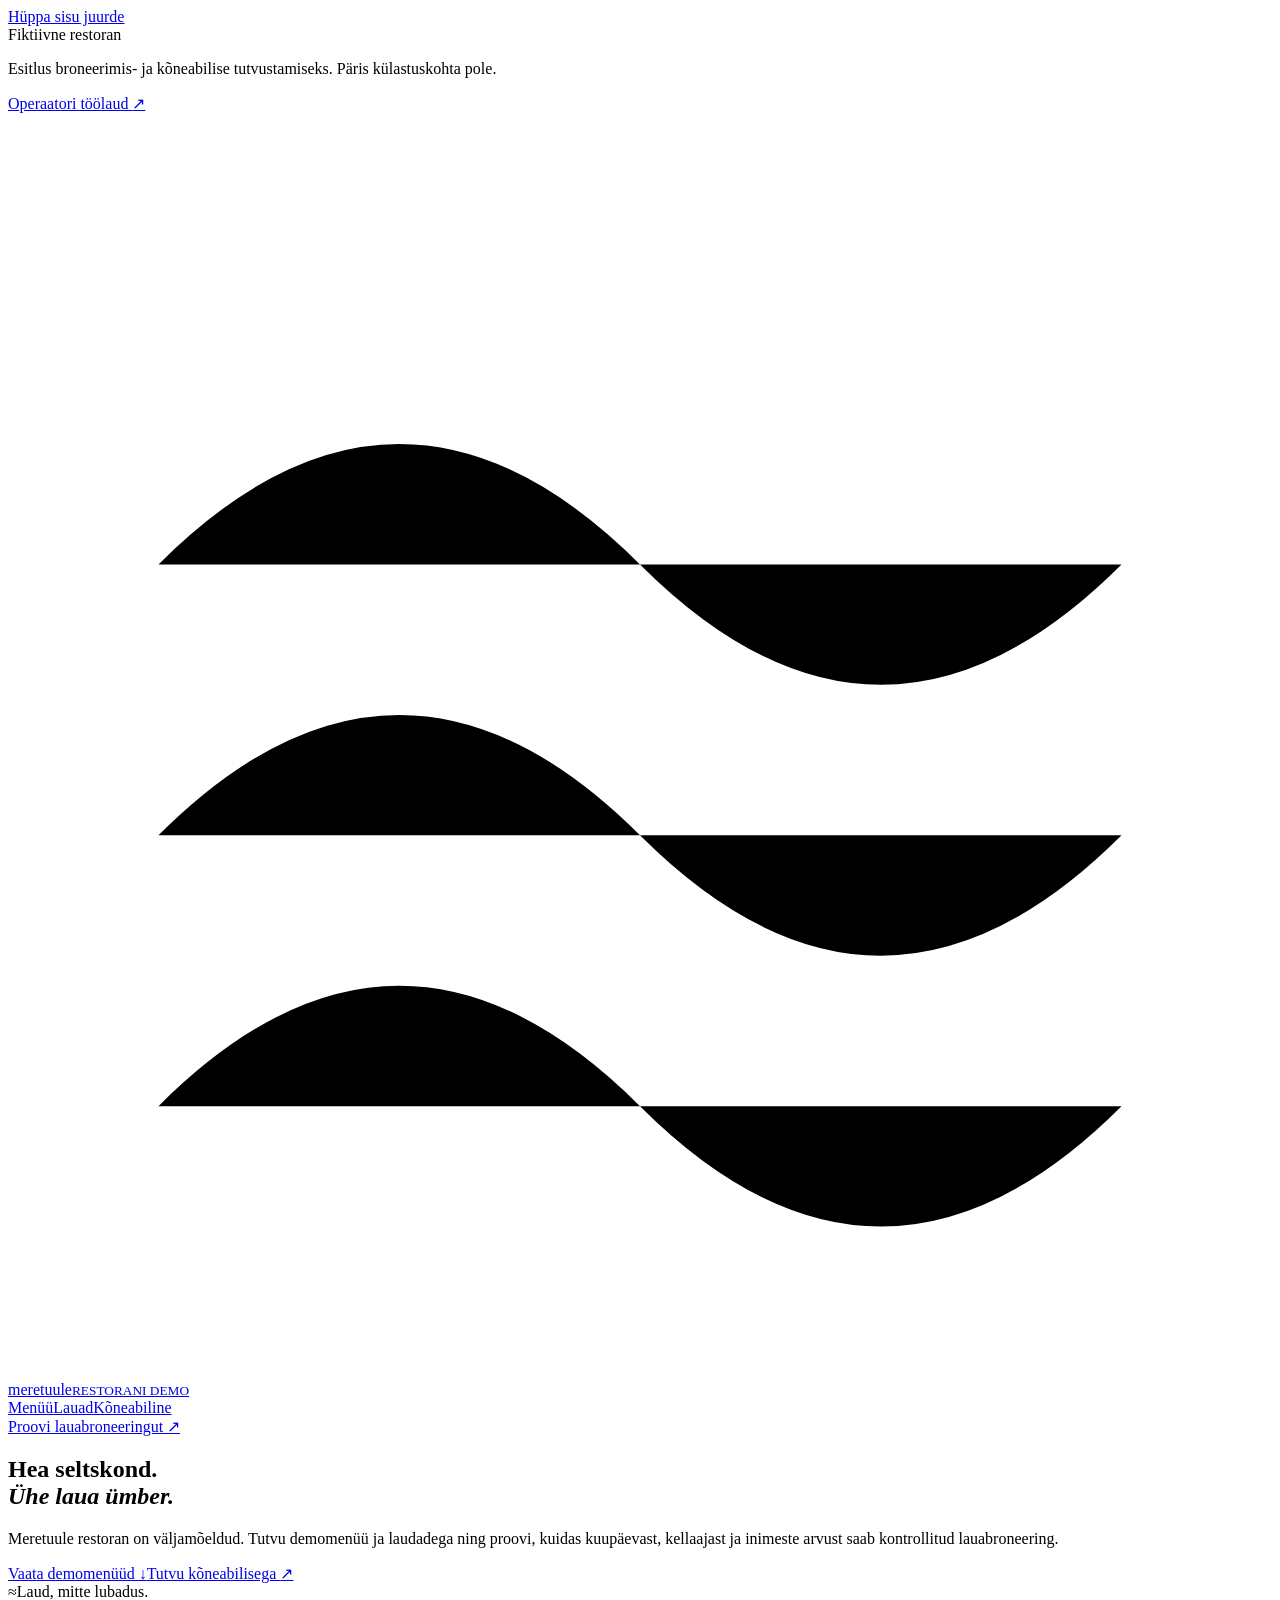
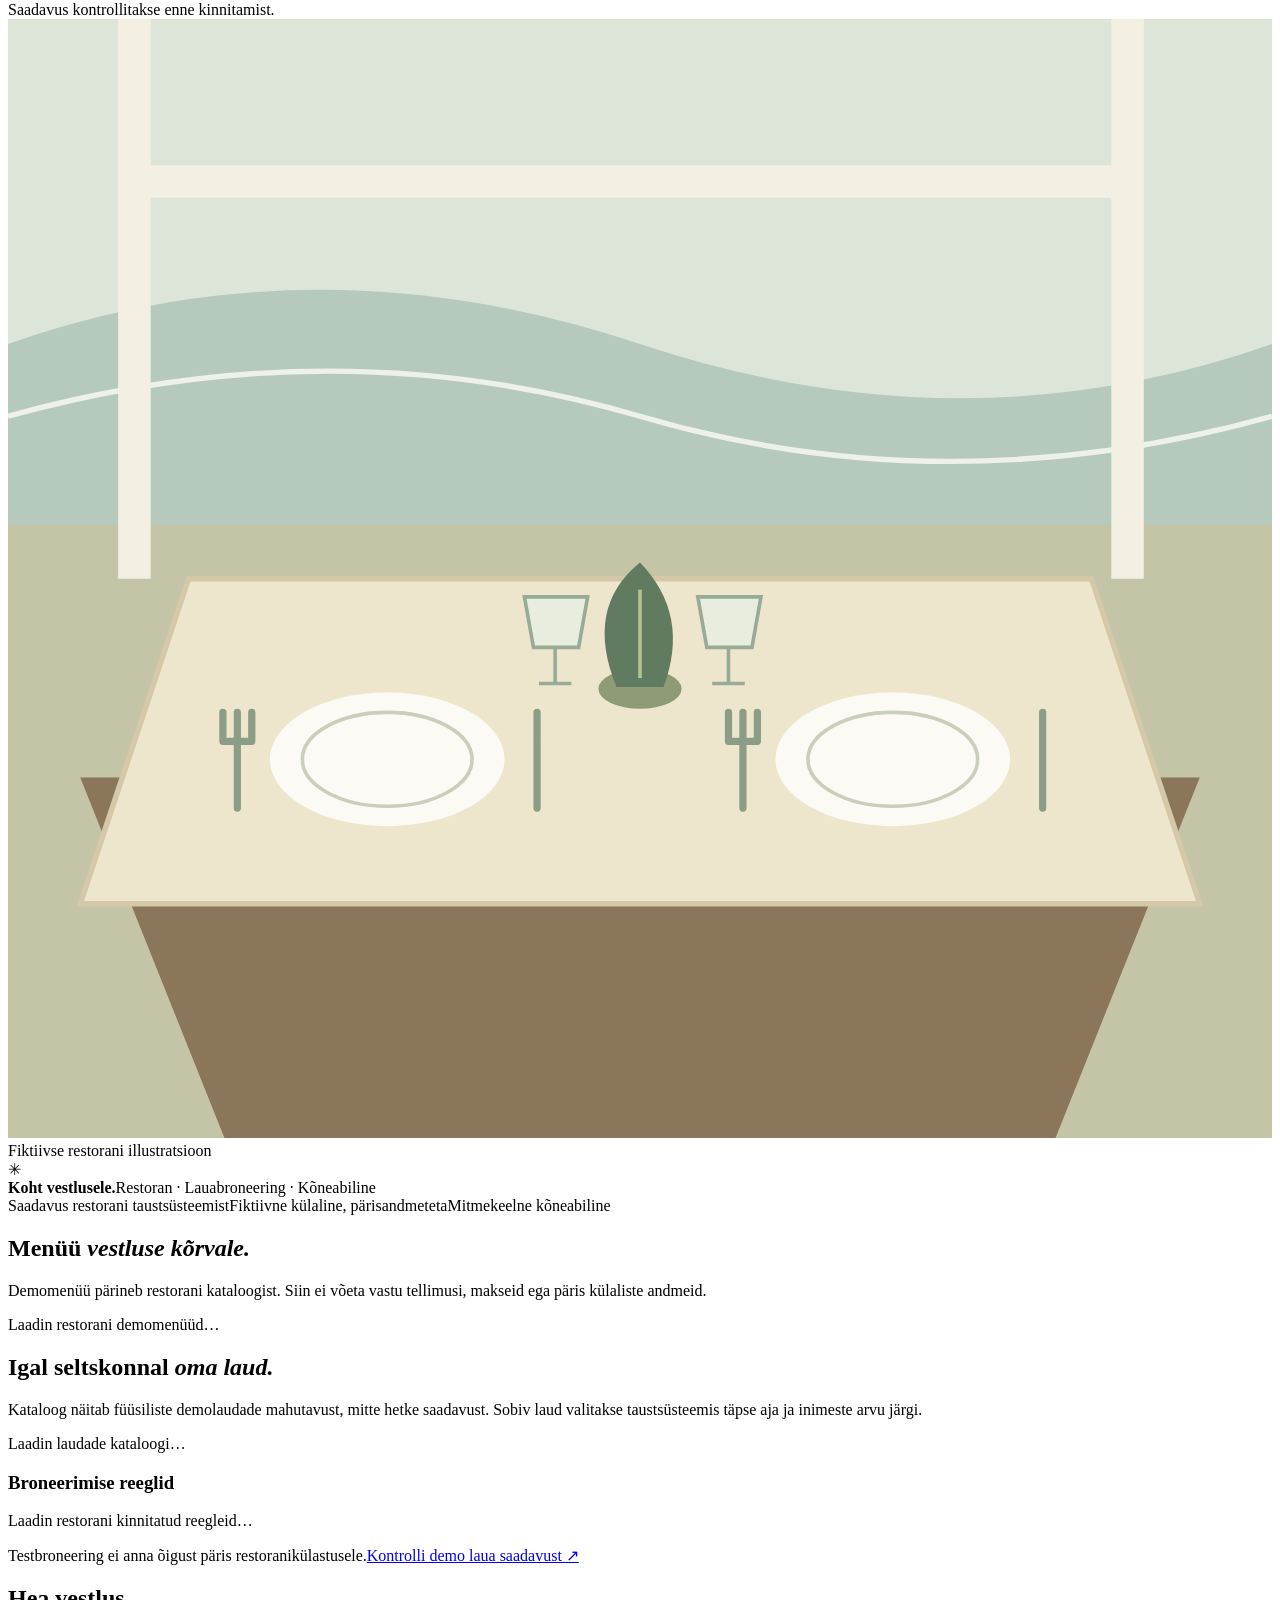
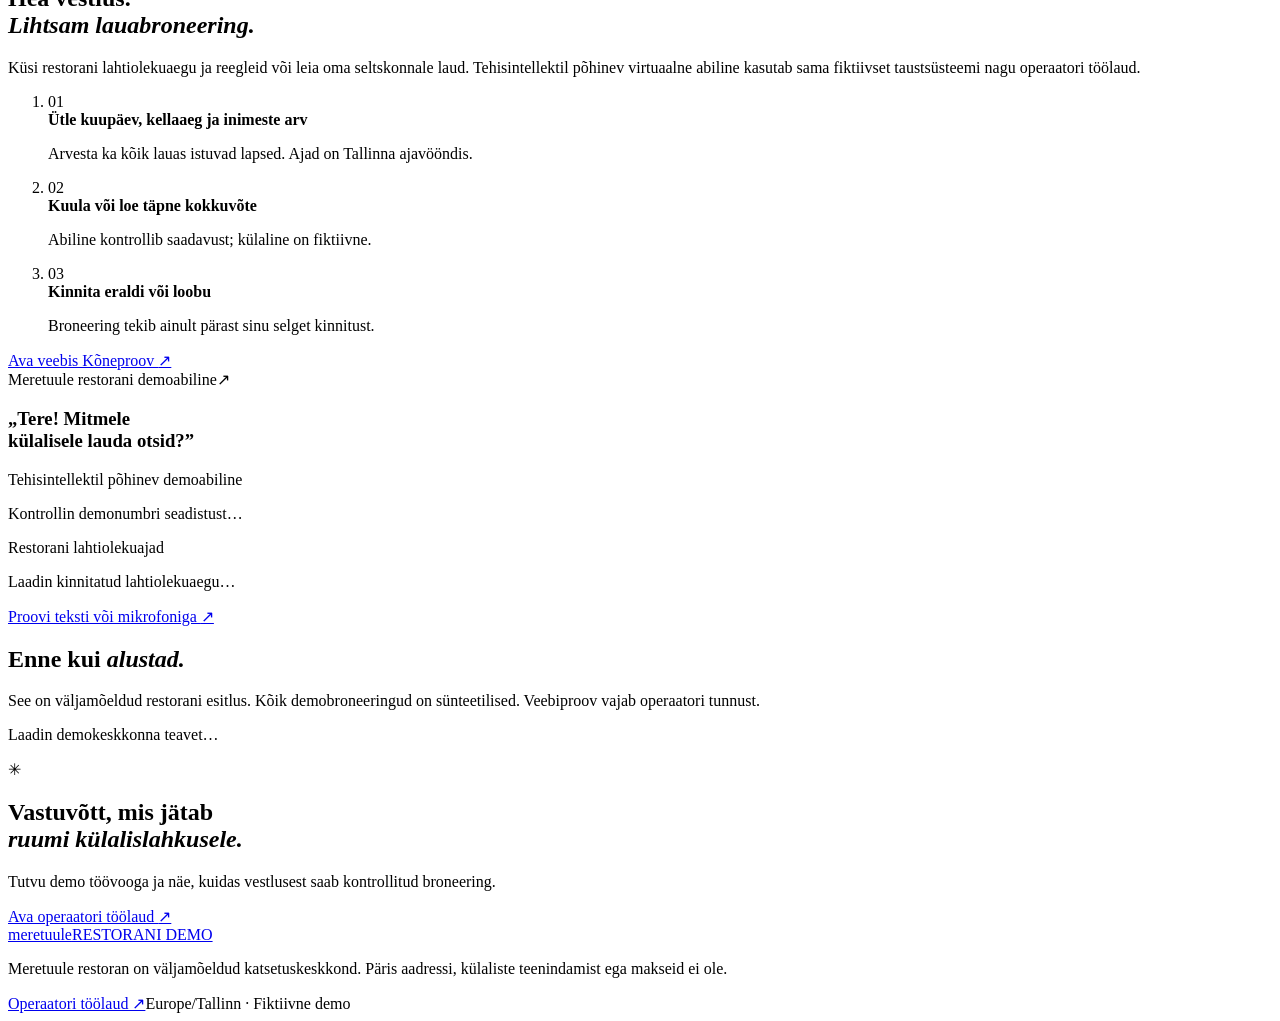
==== commit a3032c1e: "Specialize website and native voice tools for restaurant reservations" ====
--- a/app/hotel/static/index.html
+++ b/app/hotel/static/index.html
@@ -3,27 +3,27 @@
 <head>
   <meta charset="utf-8">
   <meta name="viewport" content="width=device-width, initial-scale=1">
-  <meta name="theme-color" content="#f5f0e8">
-  <meta name="description" content="Meretuule Köök — väljamõeldud rannarestorani demo. Tutvu menüü, lahtiolekuaegade ja eestikeelse broneerimisabilisega.">
-  <title>Meretuule Köök — rannarestorani demo</title>
-  <link rel="icon" href="data:image/svg+xml,%3Csvg xmlns='http://www.w3.org/2000/svg' viewBox='0 0 32 32'%3E%3Crect width='32' height='32' rx='16' fill='%231c443d'/%3E%3Cpath d='M7 21q9-12 18 0M9 25h14' fill='none' stroke='%23e6b76e' stroke-width='2'/%3E%3C/svg%3E">
+  <meta name="theme-color" content="#24463b">
+  <meta name="description" content="Meretuule fiktiivne restoran: menüü, lauad, broneerimise reeglid ja mitmekeelne kõneabiline. Kõik broneeringud on sünteetilised.">
+  <title>Meretuule — restorani demo</title>
+  <link rel="icon" href="data:image/svg+xml,%3Csvg xmlns='http://www.w3.org/2000/svg' viewBox='0 0 32 32'%3E%3Crect width='32' height='32' rx='16' fill='%2324463b'/%3E%3Cpath d='M6 16q5-6 10 0t10 0M6 22q5-6 10 0t10 0' fill='none' stroke='%23e2d5b8' stroke-width='2'/%3E%3C/svg%3E">
   <link rel="preload" href="/fonts/figtree-latin.woff2" as="font" type="font/woff2" crossorigin>
-  <link rel="stylesheet" href="/hotel.css?v=39f0252e82e2">
-  <script src="/hotel.js?v=197adb7f4579" defer></script>
+  <link rel="stylesheet" href="/hotel.css?v=1c617327df03">
+  <script src="/hotel.js?v=c68576dcfb27" defer></script>
 </head>
 <body>
   <a class="skip-link" href="#main">Hüppa sisu juurde</a>
-  <div class="demo-strip"><span>VÄLJAMÕELDUD RESTORAN</span><p>Tooteesitlus. Päris restorani ega külastuskohta pole.</p><a href="https://robot.arleserver.cfd/">Restorani töölaud <span aria-hidden="true">↗</span></a></div>
-  <header class="site-header"><a class="wordmark" href="https://meretuule.arleserver.cfd/" aria-label="Meretuule Köök, avaleht"><span class="brand-mark" aria-hidden="true">m.</span><span>meretuule<small>KÖÖK · RANNARESTORANI DEMO</small></span></a><nav aria-label="Peamenüü"><a href="#lugu">Meie köök</a><a href="#menyy">Menüü</a><a href="#abiline">Broneerimine</a></nav><a class="button primary header-book" href="https://robot.arleserver.cfd/#demo-section">Broneeri laud <span aria-hidden="true">↗</span></a></header>
+  <div class="demo-strip"><span>Fiktiivne restoran</span><p>Esitlus broneerimis- ja kõneabilise tutvustamiseks. Päris külastuskohta pole.</p><a href="https://robot.arleserver.cfd/">Operaatori töölaud <span aria-hidden="true">↗</span></a></div>
+  <header class="site-header"><a class="wordmark" href="https://meretuule.arleserver.cfd/" aria-label="Meretuule, avaleht"><svg viewBox="0 0 42 42" aria-hidden="true"><path d="M5 15q8-8 16 0t16 0M5 24q8-8 16 0t16 0M5 33q8-8 16 0t16 0"/></svg><span>meretuule<small>RESTORANI DEMO</small></span></a><nav aria-label="Peamenüü"><a href="#menu">Menüü</a><a href="#tables">Lauad</a><a href="#reception">Kõneabiline</a></nav><a class="button primary header-book" href="https://robot.arleserver.cfd/?book=table">Proovi lauabroneeringut <span aria-hidden="true">↗</span></a></header>
   <main id="main" tabindex="-1">
-    <section class="hero" aria-labelledby="hero-title"><div class="hero-copy"><div class="eyebrow"><span></span>PÕHJAMAISED MAITSED · MERE ÄÄRES</div><h1 id="hero-title">Hea toit.<br><em>Pikk õhtu.</em></h1><p>Astuge sisse kujuteldavasse rannakööki, kus hooaja saak kohtub mereandidega. Meretuule Köök on restoranidele loodud kõne- ja broneerimisabilise demokeskkond.</p><div class="hero-actions"><a class="button primary" href="#menyy">Vaata menüüd <span aria-hidden="true">↓</span></a><a class="text-link" href="#abiline">Broneeri vesteldes <span aria-hidden="true">↗</span></a></div><div class="hero-note"><span class="small-wave" aria-hidden="true">≈</span><span>Laua broneerimine käib lihtsalt.<br>Meie demo räägib eesti keeles.</span></div></div><div class="hero-visual" role="img" aria-label="Soojad toonid, pikk kaetud laud ja merevaade restorani aknast"><div class="sun-disc"></div><div class="window-frame"><div class="sea"></div><div class="dune dune-back"></div><div class="dune dune-front"></div><div class="window-mullion"></div></div><div class="table-scene"><div class="table-top"></div><div class="tablecloth"></div><div class="plate plate-one"></div><div class="plate plate-two"></div><div class="glass glass-one"></div><div class="glass glass-two"></div><div class="vase"><i></i><i></i><i></i></div></div><span class="visual-caption">MERETUULE KÖÖK · KUJUTELDAVA RESTORANI ILLUSTRATSIOON</span><div class="visual-card"><span class="star" aria-hidden="true">✳</span><div><strong>Kohtume laua ümber.</strong><span>Hea toit · rahulik õhtu · mereõhk</span></div></div></div></section>
-    <div class="feature-ribbon" aria-label="Demokeskkonna võimalused"><span><span aria-hidden="true">01</span> Restorani menüü tutvustus</span><span><span aria-hidden="true">02</span> Lahtiolekuinfo töölaud</span><span><span aria-hidden="true">03</span> Eestikeelne hääleabiline</span></div>
-    <section class="section story-section" id="lugu" aria-labelledby="story-title"><div class="section-heading"><div><div class="eyebrow">MEIE KÖÖK</div><h2 id="story-title">Mere äärest.<br><em>Südamega tehtud.</em></h2></div><p>Meretuule on näidisrestoran, mille kaudu saab proovida, kuidas virtuaalne vastuvõtja aitab külalistel infot leida ja töötajal päringutega toime tulla.</p></div><div class="story-grid"><article class="story-card story-card-large"><span class="story-number">01 / KÖÖK</span><div class="dish-art dish-fish" aria-hidden="true"><span></span><i></i><b></b></div><h3>Mere maitsed</h3><p>Väljamõeldud menüü ühendab Läänemere kala, aiarohelise ja hooajalised lisandid.</p></article><article class="story-card"><span class="story-number">02 / HETK</span><div class="dish-art dish-table" aria-hidden="true"><span></span><i></i><b></b></div><h3>Õhtu omas rütmis</h3><p>Broneeringusoov, lahtiolekuajad ja korduvad küsimused saavad vastuse ühest kohast.</p></article><article class="story-card"><span class="story-number">03 / ABILINE</span><div class="dish-art dish-voice" aria-hidden="true"><span>≈</span><i></i><b></b></div><h3>Vestlus, mis aitab</h3><p>Külaline võib kirjutada või rääkida. Töötaja kinnitab broneeringu sobivuse enne selle lisamist.</p></article></div></section>
-    <section class="menu-section section" id="menyy" aria-labelledby="menu-title"><div class="section-heading"><div><div class="eyebrow">NÄIDISMENÜÜ</div><h2 id="menu-title">Mere poolt<br><em>lauale toodud.</em></h2></div><p>Väljamõeldud road annavad restoranidemo jaoks visuaalse menüü. Hinnad ja saadavus pole päris pakkumine.</p></div><div class="menu-list"><article class="menu-item"><span class="menu-index">01</span><div><h3>Ahjukala · till · sidrun</h3><p>Päevakala, võikaste, varajane kartul</p></div><span class="menu-price">14 €</span></article><article class="menu-item"><span class="menu-index">02</span><div><h3>Rannakarbid · siider · petersell</h3><p>Aurutatud rannakarbid, hapukas siidrikaste, juuretisesai</p></div><span class="menu-price">16 €</span></article><article class="menu-item"><span class="menu-index">03</span><div><h3>Röstitud peet · kitsejuust · sarapuu</h3><p>Aia peet, pehme juust, ürdiõli</p></div><span class="menu-price">11 €</span></article><article class="menu-item"><span class="menu-index">04</span><div><h3>Rabarber · kaer · vanill</h3><p>Hooajaline magustoit, kaerakrõbe, vanillikreem</p></div><span class="menu-price">8 €</span></article></div><p class="menu-note">Menüü on näidis. Tegelikud road, hinnad ja allergeeniteave tuleb restoranil enne kasutuselevõttu kinnitada.</p></section>
-    <section class="booking-section section" id="abiline" aria-labelledby="booking-title"><div class="booking-copy"><div class="eyebrow">LAUA BRONEERIMINE</div><h2 id="booking-title">Ütle, mida<br><em>sul vaja on.</em></h2><p>Proovi, kuidas restoranikülaline saab küsida lahtiolekuaegade, menüü või lauabroneeringu kohta. Operaatori töölaud näitab sama vestluse edenemist.</p><ol class="booking-steps"><li><span>01</span><div><strong>Kirjuta või räägi</strong><p>Eesti keeles, nagu päris külalisega vesteldes.</p></div></li><li><span>02</span><div><strong>Vaata info üle</strong><p>Saadavus peab tulema kinnitatud broneerimissüsteemist.</p></div></li><li><span>03</span><div><strong>Kinnita selgelt</strong><p>Demo ei saada päris broneeringuid ega teavitusi.</p></div></li></ol><a class="text-link" href="https://robot.arleserver.cfd/#demo-section">Ava restoranide kõneproov <span aria-hidden="true">↗</span></a></div><div class="booking-card"><div class="booking-card-top"><span>MERETUULE KÖÖK · DEMO</span><span class="phone-symbol" aria-hidden="true">↗</span></div><div class="voice-lines" aria-hidden="true"><span></span><span></span><span></span><span></span><span></span><span></span><span></span><span></span><span></span><span></span><span></span></div><h3>„Tere tulemast!<br>Kuidas saan aidata?”</h3><p>Eestikeelne restoranikülalise abiline</p><a class="phone-number" id="phone-number" hidden></a><p class="phone-status" id="phone-status" role="status" aria-live="polite">Kontrollin demo kontaktandmeid…</p><div class="hours-block"><span>DEMO LAHTIOLEKUAJAD</span><ul id="opening-hours"></ul><p id="hours-status">Laadin demokeskkonna lahtiolekuaegu…</p></div><a class="button light" href="https://robot.arleserver.cfd/#demo-section">Proovi teksti või mikrofoniga <span aria-hidden="true">↗</span></a></div></section>
-    <section class="faq-section section" aria-labelledby="faq-title"><div><div class="eyebrow">ENNE KUI ALUSTAD</div><h2 id="faq-title">Avatud kaartidega.</h2><p>Restoran, menüü ja näidisbroneeringud on väljamõeldud. Päris asukohta, makseid ega külaliste vastuvõttu ei ole.</p></div><div class="faq-list" id="faq-list"><p class="load-status">Laadin demokeskkonna teavet…</p></div></section>
-    <section class="closing-banner"><span class="star" aria-hidden="true">✳</span><h2>Rohkem aega<br><em>külaliste jaoks.</em></h2><p>Vaata restorani vastuvõtu töövoogu ning proovi vestlusest broneeringuni kulgevat demot.</p><a class="button primary" href="https://robot.arleserver.cfd/">Ava restorani töölaud <span aria-hidden="true">↗</span></a></section>
+    <section class="hero" aria-labelledby="hero-title"><div class="hero-copy"><h1 id="hero-title">Hea seltskond.<br><em>Ühe laua ümber.</em></h1><p>Meretuule restoran on väljamõeldud. Tutvu demomenüü ja laudadega ning proovi, kuidas kuupäevast, kellaajast ja inimeste arvust saab kontrollitud lauabroneering.</p><div class="hero-actions"><a class="button primary" href="#menu">Vaata demomenüüd <span aria-hidden="true">↓</span></a><a class="text-link" href="#reception">Tutvu kõneabilisega <span aria-hidden="true">↗</span></a></div><div class="hero-note"><span class="small-wave" aria-hidden="true">≈</span><span>Laud, mitte lubadus.<br>Saadavus kontrollitakse enne kinnitamist.</span></div></div><div class="hero-visual"><svg class="dining-scene" viewBox="0 0 700 620" role="img" aria-labelledby="dining-art-title"><title id="dining-art-title">Illustratsioon kaetud lauast fiktiivses ranniku restoranis</title><rect width="700" height="620" fill="#dce5d8"/><path d="M0 180Q170 120 350 180T700 180V290H0Z" fill="#b6c9bd"/><path d="M0 220Q180 170 350 220T700 220" fill="none" stroke="#eef1e7" stroke-width="3"/><path d="M0 280H700V620H0Z" fill="#c4c4a7"/><path d="M70 0V310M620 0V310M70 90H620" fill="none" stroke="#f3f0e3" stroke-width="18"/><path d="M40 420 660 420 580 620H120Z" fill="#8b7659"/><path d="M100 310 600 310 660 490H40Z" fill="#eee5cd"/><path d="M100 310 600 310 660 490H40Z" fill="none" stroke="#d5c8a9" stroke-width="3"/><ellipse cx="210" cy="410" rx="65" ry="37" fill="#fbfaf5"/><ellipse cx="210" cy="410" rx="47" ry="26" fill="none" stroke="#c9cfba" stroke-width="2"/><ellipse cx="490" cy="410" rx="65" ry="37" fill="#fbfaf5"/><ellipse cx="490" cy="410" rx="47" ry="26" fill="none" stroke="#c9cfba" stroke-width="2"/><g fill="none" stroke="#8c9d87" stroke-width="4" stroke-linecap="round"><path d="M127 384v53m-8-53v16m16-16v16m-16 0h16M293 384v53m114-53v53m-8-53v16m16-16v16m-16 0h16M573 384v53"/></g><g fill="#e8edde" stroke="#98ab97" stroke-width="2"><path d="M286 320h35l-5 28h-25Z"/><path d="M382 320h35l-5 28h-25Z"/></g><path d="M303 348v20m96-20v20m-105 0h18m78 0h18" stroke="#98ab97" stroke-width="2"/><ellipse cx="350" cy="371" rx="23" ry="11" fill="#8e9b75"/><path d="M337 370q-18-44 13-69 28 29 13 69" fill="#607b5f"/><path d="M350 365v-49" stroke="#b2c393" stroke-width="2"/></svg><span class="visual-caption">Fiktiivse restorani illustratsioon</span><div class="visual-card"><span class="star" aria-hidden="true">✳</span><div><strong>Koht vestlusele.</strong><span>Restoran · Lauabroneering · Kõneabiline</span></div></div></div></section>
+    <div class="feature-ribbon" aria-label="Demokeskkonna võimalused"><span>Saadavus restorani taustsüsteemist</span><span>Fiktiivne külaline, pärisandmeteta</span><span>Mitmekeelne kõneabiline</span></div>
+    <section class="menu-section section" id="menu" aria-labelledby="menu-title"><div class="section-heading"><div><h2 id="menu-title">Menüü <em>vestluse kõrvale.</em></h2></div><p>Demomenüü pärineb restorani kataloogist. Siin ei võeta vastu tellimusi, makseid ega päris külaliste andmeid.</p></div><p class="load-status" id="menu-status" role="status" aria-live="polite">Laadin restorani demomenüüd…</p><ul class="menu-list" id="menu-list"></ul></section>
+    <section class="tables-section section" id="tables" aria-labelledby="tables-title"><div class="section-heading"><div><h2 id="tables-title">Igal seltskonnal <em>oma laud.</em></h2></div><p>Kataloog näitab füüsiliste demolaudade mahutavust, mitte hetke saadavust. Sobiv laud valitakse taustsüsteemis täpse aja ja inimeste arvu järgi.</p></div><p class="load-status" id="tables-status" role="status" aria-live="polite">Laadin laudade kataloogi…</p><div class="table-grid" id="table-grid"></div><div class="reservation-rules" id="reservation-rules"><h3>Broneerimise reeglid</h3><p class="load-status" id="rules-status">Laadin restorani kinnitatud reegleid…</p><ul id="rules-list"></ul></div><div class="section-foot"><span>Testbroneering ei anna õigust päris restoranikülastusele.</span><a class="text-link" href="https://robot.arleserver.cfd/?book=table">Kontrolli demo laua saadavust <span aria-hidden="true">↗</span></a></div></section>
+    <section class="reception-section section" id="reception" aria-labelledby="reception-title"><div class="reception-copy"><h2 id="reception-title">Hea vestlus.<br><em>Lihtsam lauabroneering.</em></h2><p>Küsi restorani lahtiolekuaegu ja reegleid või leia oma seltskonnale laud. Tehisintellektil põhinev virtuaalne abiline kasutab sama fiktiivset taustsüsteemi nagu operaatori töölaud.</p><ol class="reception-steps"><li><span>01</span><div><strong>Ütle kuupäev, kellaaeg ja inimeste arv</strong><p>Arvesta ka kõik lauas istuvad lapsed. Ajad on Tallinna ajavööndis.</p></div></li><li><span>02</span><div><strong>Kuula või loe täpne kokkuvõte</strong><p>Abiline kontrollib saadavust; külaline on fiktiivne.</p></div></li><li><span>03</span><div><strong>Kinnita eraldi või loobu</strong><p>Broneering tekib ainult pärast sinu selget kinnitust.</p></div></li></ol><a class="text-link" href="https://robot.arleserver.cfd/#demo-section">Ava veebis Kõneproov <span aria-hidden="true">↗</span></a></div><div class="phone-card"><div class="phone-card-top"><span>Meretuule restorani demoabiline</span><span class="phone-symbol" aria-hidden="true">↗</span></div><div class="voice-lines" aria-hidden="true"><span></span><span></span><span></span><span></span><span></span><span></span><span></span><span></span><span></span><span></span><span></span></div><h3>„Tere! Mitmele<br>külalisele lauda otsid?”</h3><p>Tehisintellektil põhinev demoabiline</p><a class="phone-number" id="phone-number" hidden></a><p class="phone-status" id="phone-status" role="status" aria-live="polite">Kontrollin demonumbri seadistust…</p><div class="hours-block"><span>Restorani lahtiolekuajad</span><ul id="opening-hours"></ul><p id="hours-status">Laadin kinnitatud lahtiolekuaegu…</p></div><a class="button light" href="https://robot.arleserver.cfd/#demo-section">Proovi teksti või mikrofoniga <span aria-hidden="true">↗</span></a></div></section>
+    <section class="faq-section section" aria-labelledby="faq-title"><div><h2 id="faq-title">Enne kui <em>alustad.</em></h2><p>See on väljamõeldud restorani esitlus. Kõik demobroneeringud on sünteetilised. Veebiproov vajab operaatori tunnust.</p></div><div class="faq-list" id="faq-list"><p class="load-status">Laadin demokeskkonna teavet…</p></div></section>
+    <section class="closing-banner"><span class="star" aria-hidden="true">✳</span><h2>Vastuvõtt, mis jätab<br><em>ruumi külalislahkusele.</em></h2><p>Tutvu demo töövooga ja näe, kuidas vestlusest saab kontrollitud broneering.</p><a class="button primary" href="https://robot.arleserver.cfd/">Ava operaatori töölaud <span aria-hidden="true">↗</span></a></section>
   </main>
-  <footer><a class="footer-brand" href="https://meretuule.arleserver.cfd/">meretuule<span>KÖÖK · RESTORANI DEMO</span></a><p id="property-description">Meretuule Köök on väljamõeldud restoranidemo. Päris laudu, külastajaid ega makseid ei ole.</p><div><a href="https://robot.arleserver.cfd/">Restorani töölaud ↗</a><span>Europe/Tallinn · Fiktiivne demo</span></div></footer>
+  <footer><a class="footer-brand" href="https://meretuule.arleserver.cfd/">meretuule<span>RESTORANI DEMO</span></a><p id="property-description">Meretuule restoran on väljamõeldud katsetuskeskkond. Päris aadressi, külaliste teenindamist ega makseid ei ole.</p><div><a href="https://robot.arleserver.cfd/">Operaatori töölaud ↗</a><span>Europe/Tallinn · Fiktiivne demo</span></div></footer>
 </body>
 </html>
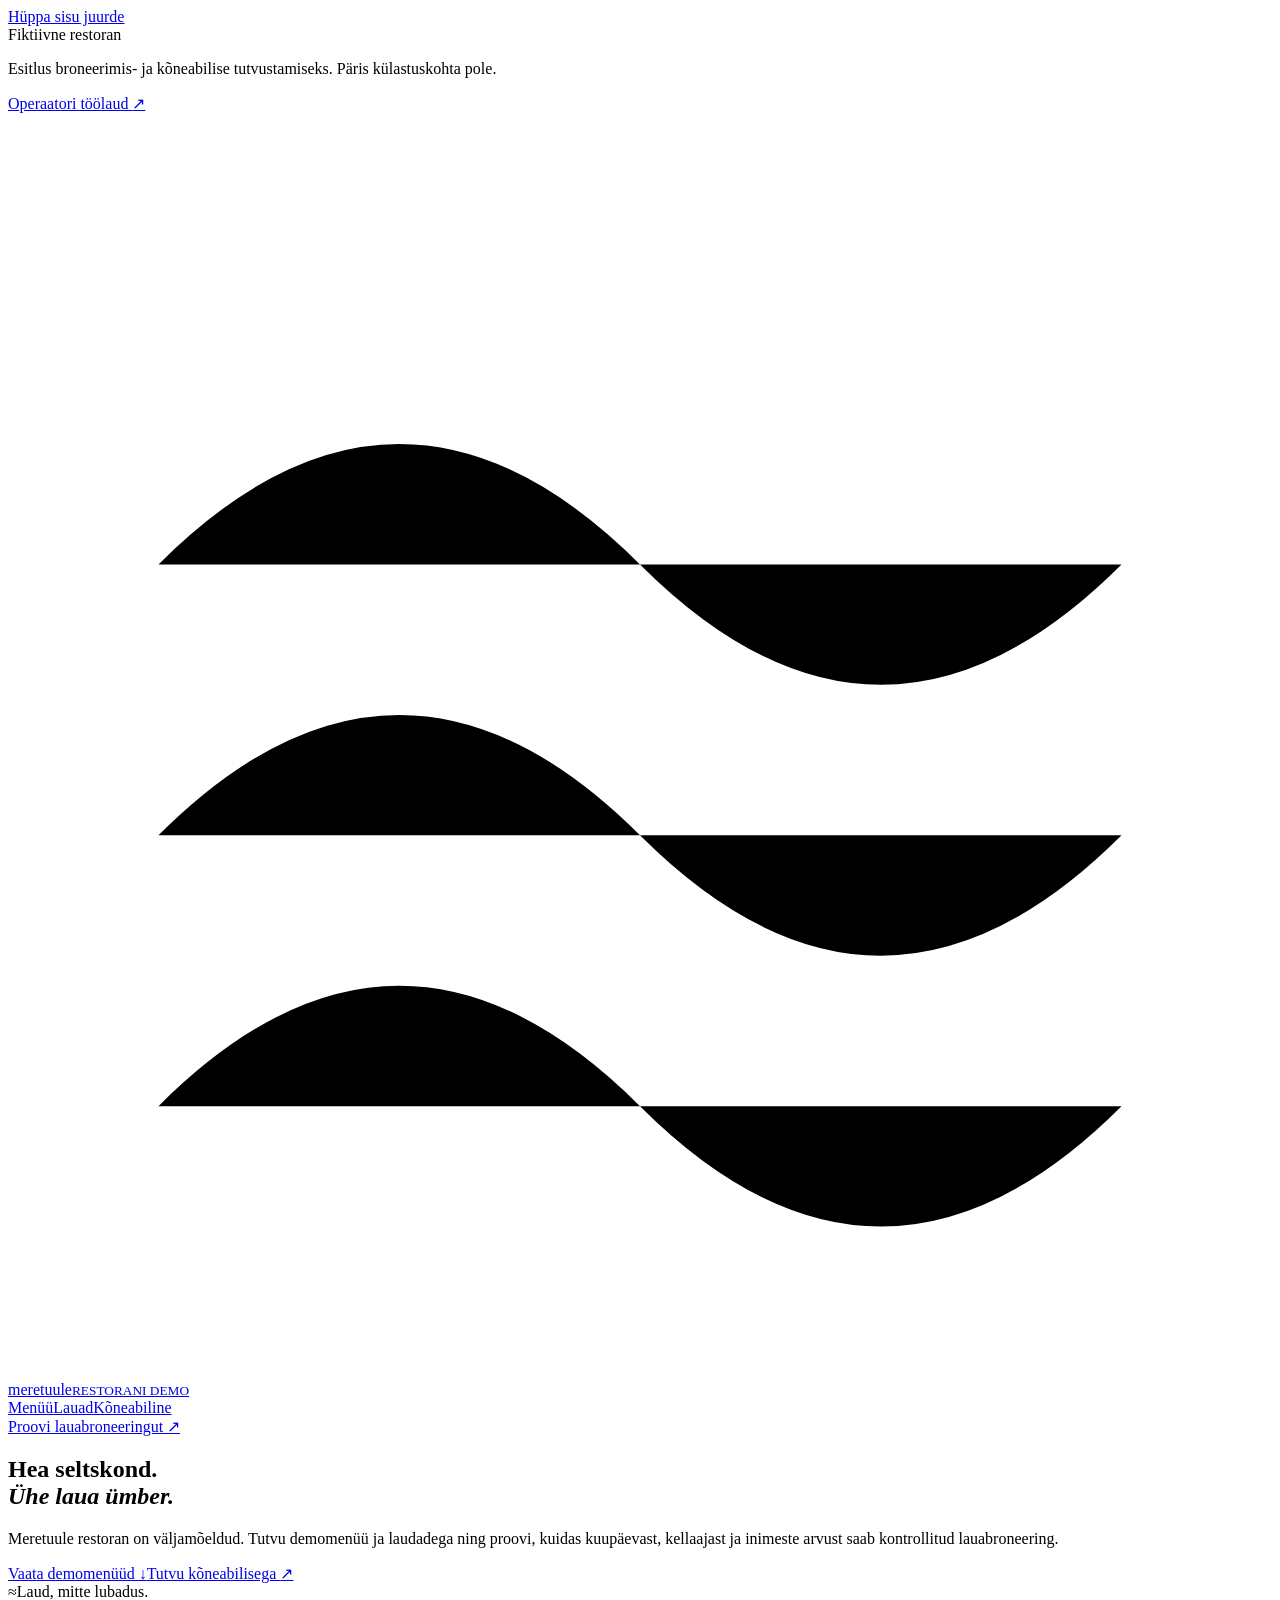
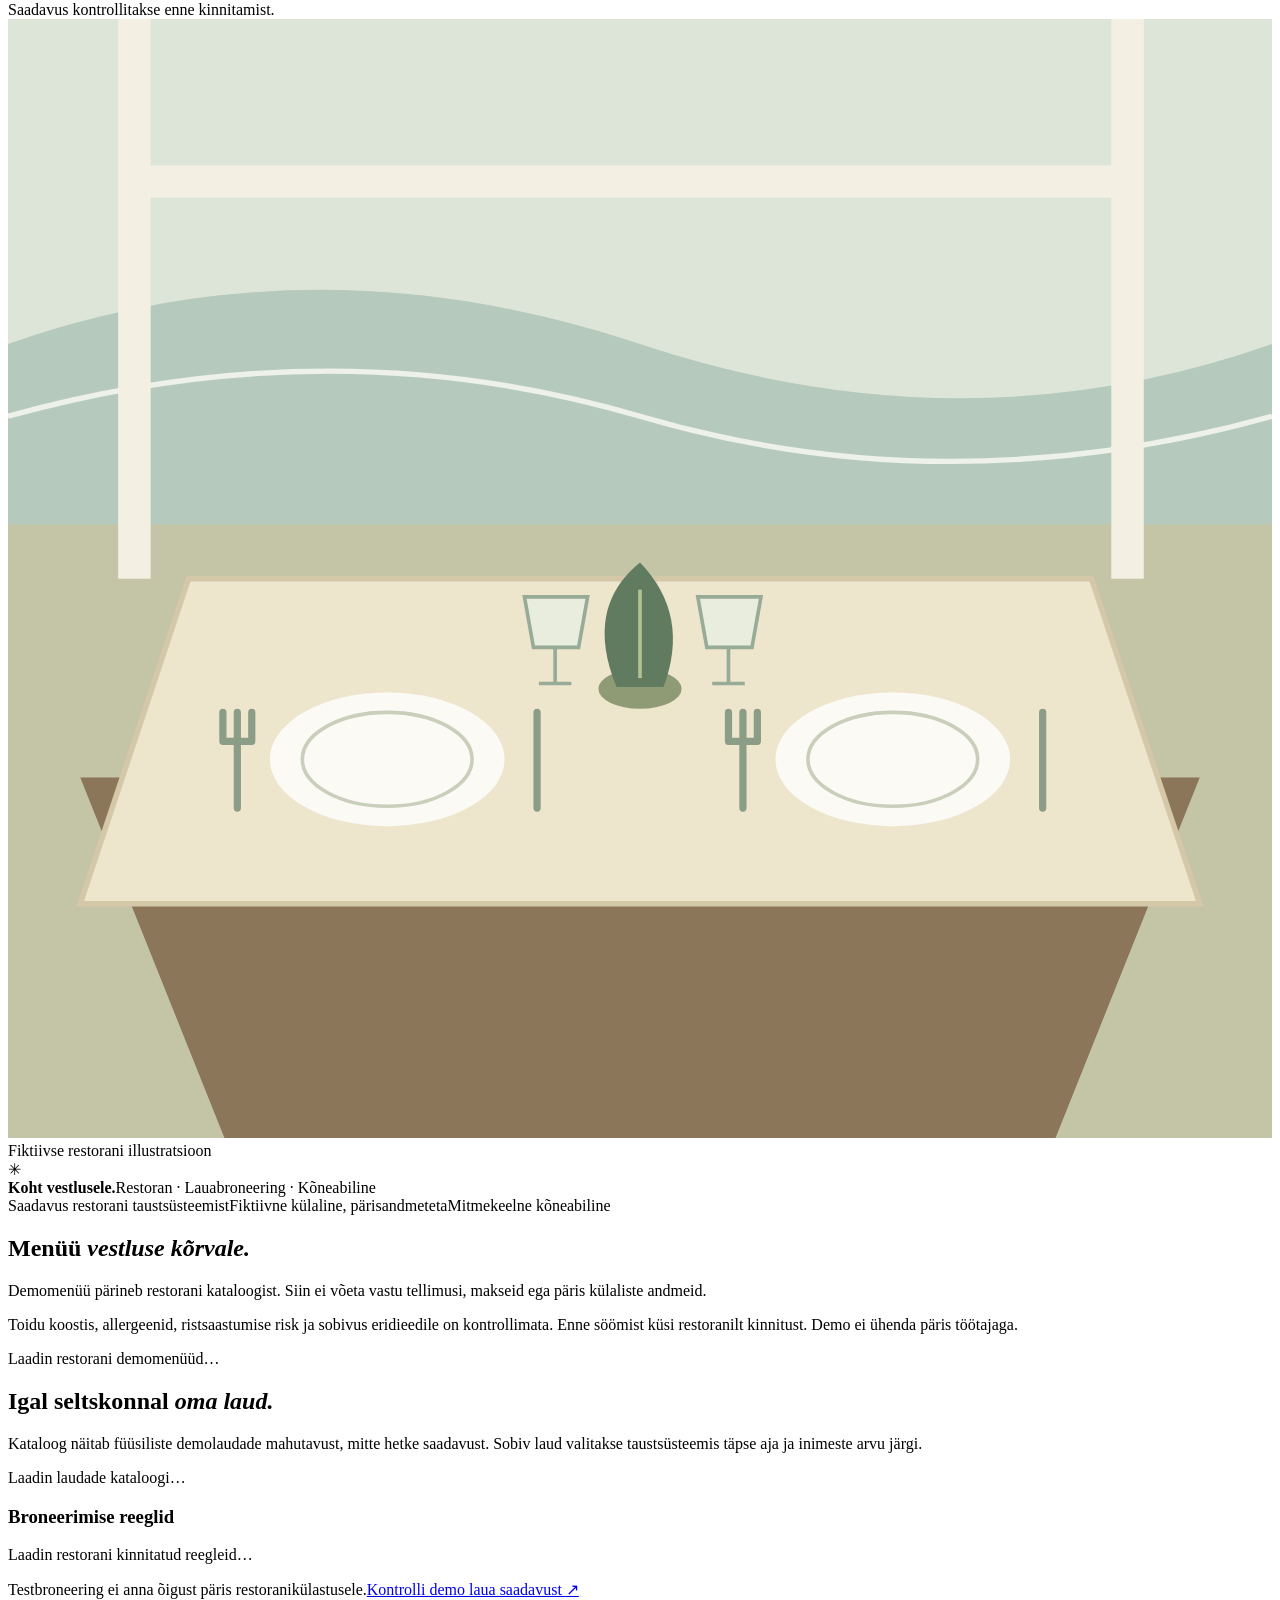
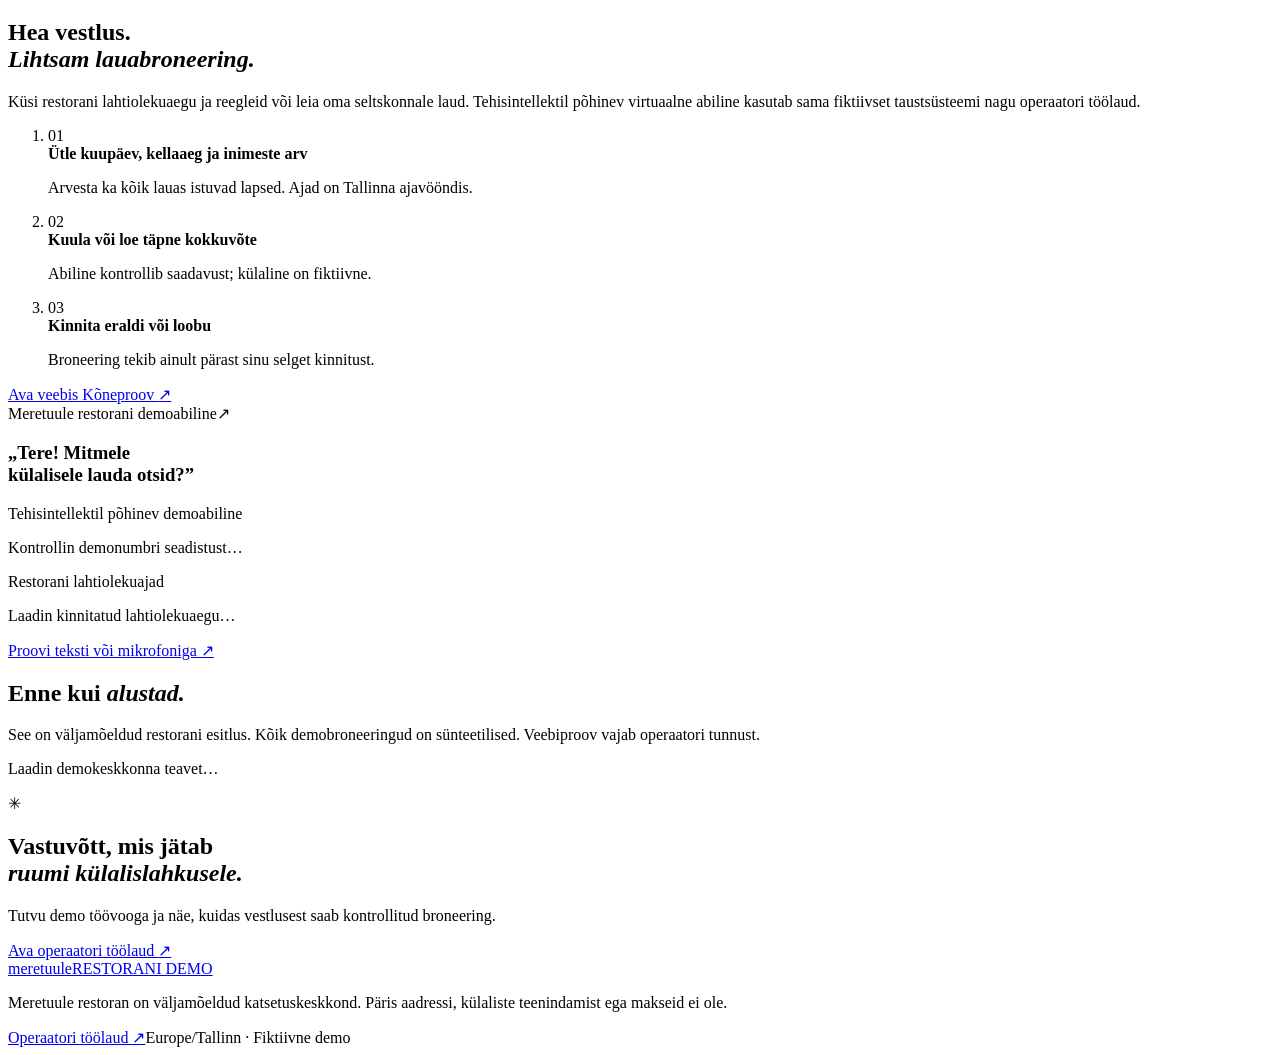
==== commit 1f358a5e: "Improve restaurant guest questions and reservation guidance" ====
--- a/app/hotel/static/index.html
+++ b/app/hotel/static/index.html
@@ -8,7 +8,7 @@
   <title>Meretuule — restorani demo</title>
   <link rel="icon" href="data:image/svg+xml,%3Csvg xmlns='http://www.w3.org/2000/svg' viewBox='0 0 32 32'%3E%3Crect width='32' height='32' rx='16' fill='%2324463b'/%3E%3Cpath d='M6 16q5-6 10 0t10 0M6 22q5-6 10 0t10 0' fill='none' stroke='%23e2d5b8' stroke-width='2'/%3E%3C/svg%3E">
   <link rel="preload" href="/fonts/figtree-latin.woff2" as="font" type="font/woff2" crossorigin>
-  <link rel="stylesheet" href="/hotel.css?v=1c617327df03">
+  <link rel="stylesheet" href="/hotel.css?v=45952dd5c1ce">
   <script src="/hotel.js?v=c68576dcfb27" defer></script>
 </head>
 <body>
@@ -18,7 +18,7 @@
   <main id="main" tabindex="-1">
     <section class="hero" aria-labelledby="hero-title"><div class="hero-copy"><h1 id="hero-title">Hea seltskond.<br><em>Ühe laua ümber.</em></h1><p>Meretuule restoran on väljamõeldud. Tutvu demomenüü ja laudadega ning proovi, kuidas kuupäevast, kellaajast ja inimeste arvust saab kontrollitud lauabroneering.</p><div class="hero-actions"><a class="button primary" href="#menu">Vaata demomenüüd <span aria-hidden="true">↓</span></a><a class="text-link" href="#reception">Tutvu kõneabilisega <span aria-hidden="true">↗</span></a></div><div class="hero-note"><span class="small-wave" aria-hidden="true">≈</span><span>Laud, mitte lubadus.<br>Saadavus kontrollitakse enne kinnitamist.</span></div></div><div class="hero-visual"><svg class="dining-scene" viewBox="0 0 700 620" role="img" aria-labelledby="dining-art-title"><title id="dining-art-title">Illustratsioon kaetud lauast fiktiivses ranniku restoranis</title><rect width="700" height="620" fill="#dce5d8"/><path d="M0 180Q170 120 350 180T700 180V290H0Z" fill="#b6c9bd"/><path d="M0 220Q180 170 350 220T700 220" fill="none" stroke="#eef1e7" stroke-width="3"/><path d="M0 280H700V620H0Z" fill="#c4c4a7"/><path d="M70 0V310M620 0V310M70 90H620" fill="none" stroke="#f3f0e3" stroke-width="18"/><path d="M40 420 660 420 580 620H120Z" fill="#8b7659"/><path d="M100 310 600 310 660 490H40Z" fill="#eee5cd"/><path d="M100 310 600 310 660 490H40Z" fill="none" stroke="#d5c8a9" stroke-width="3"/><ellipse cx="210" cy="410" rx="65" ry="37" fill="#fbfaf5"/><ellipse cx="210" cy="410" rx="47" ry="26" fill="none" stroke="#c9cfba" stroke-width="2"/><ellipse cx="490" cy="410" rx="65" ry="37" fill="#fbfaf5"/><ellipse cx="490" cy="410" rx="47" ry="26" fill="none" stroke="#c9cfba" stroke-width="2"/><g fill="none" stroke="#8c9d87" stroke-width="4" stroke-linecap="round"><path d="M127 384v53m-8-53v16m16-16v16m-16 0h16M293 384v53m114-53v53m-8-53v16m16-16v16m-16 0h16M573 384v53"/></g><g fill="#e8edde" stroke="#98ab97" stroke-width="2"><path d="M286 320h35l-5 28h-25Z"/><path d="M382 320h35l-5 28h-25Z"/></g><path d="M303 348v20m96-20v20m-105 0h18m78 0h18" stroke="#98ab97" stroke-width="2"/><ellipse cx="350" cy="371" rx="23" ry="11" fill="#8e9b75"/><path d="M337 370q-18-44 13-69 28 29 13 69" fill="#607b5f"/><path d="M350 365v-49" stroke="#b2c393" stroke-width="2"/></svg><span class="visual-caption">Fiktiivse restorani illustratsioon</span><div class="visual-card"><span class="star" aria-hidden="true">✳</span><div><strong>Koht vestlusele.</strong><span>Restoran · Lauabroneering · Kõneabiline</span></div></div></div></section>
     <div class="feature-ribbon" aria-label="Demokeskkonna võimalused"><span>Saadavus restorani taustsüsteemist</span><span>Fiktiivne külaline, pärisandmeteta</span><span>Mitmekeelne kõneabiline</span></div>
-    <section class="menu-section section" id="menu" aria-labelledby="menu-title"><div class="section-heading"><div><h2 id="menu-title">Menüü <em>vestluse kõrvale.</em></h2></div><p>Demomenüü pärineb restorani kataloogist. Siin ei võeta vastu tellimusi, makseid ega päris külaliste andmeid.</p></div><p class="load-status" id="menu-status" role="status" aria-live="polite">Laadin restorani demomenüüd…</p><ul class="menu-list" id="menu-list"></ul></section>
+    <section class="menu-section section" id="menu" aria-labelledby="menu-title"><div class="section-heading"><div><h2 id="menu-title">Menüü <em>vestluse kõrvale.</em></h2></div><p>Demomenüü pärineb restorani kataloogist. Siin ei võeta vastu tellimusi, makseid ega päris külaliste andmeid.</p></div><p class="load-status" id="menu-caution">Toidu koostis, allergeenid, ristsaastumise risk ja sobivus eridieedile on kontrollimata. Enne söömist küsi restoranilt kinnitust. Demo ei ühenda päris töötajaga.</p><p class="load-status" id="menu-status" role="status" aria-live="polite">Laadin restorani demomenüüd…</p><ul class="menu-list" id="menu-list"></ul></section>
     <section class="tables-section section" id="tables" aria-labelledby="tables-title"><div class="section-heading"><div><h2 id="tables-title">Igal seltskonnal <em>oma laud.</em></h2></div><p>Kataloog näitab füüsiliste demolaudade mahutavust, mitte hetke saadavust. Sobiv laud valitakse taustsüsteemis täpse aja ja inimeste arvu järgi.</p></div><p class="load-status" id="tables-status" role="status" aria-live="polite">Laadin laudade kataloogi…</p><div class="table-grid" id="table-grid"></div><div class="reservation-rules" id="reservation-rules"><h3>Broneerimise reeglid</h3><p class="load-status" id="rules-status">Laadin restorani kinnitatud reegleid…</p><ul id="rules-list"></ul></div><div class="section-foot"><span>Testbroneering ei anna õigust päris restoranikülastusele.</span><a class="text-link" href="https://robot.arleserver.cfd/?book=table">Kontrolli demo laua saadavust <span aria-hidden="true">↗</span></a></div></section>
     <section class="reception-section section" id="reception" aria-labelledby="reception-title"><div class="reception-copy"><h2 id="reception-title">Hea vestlus.<br><em>Lihtsam lauabroneering.</em></h2><p>Küsi restorani lahtiolekuaegu ja reegleid või leia oma seltskonnale laud. Tehisintellektil põhinev virtuaalne abiline kasutab sama fiktiivset taustsüsteemi nagu operaatori töölaud.</p><ol class="reception-steps"><li><span>01</span><div><strong>Ütle kuupäev, kellaaeg ja inimeste arv</strong><p>Arvesta ka kõik lauas istuvad lapsed. Ajad on Tallinna ajavööndis.</p></div></li><li><span>02</span><div><strong>Kuula või loe täpne kokkuvõte</strong><p>Abiline kontrollib saadavust; külaline on fiktiivne.</p></div></li><li><span>03</span><div><strong>Kinnita eraldi või loobu</strong><p>Broneering tekib ainult pärast sinu selget kinnitust.</p></div></li></ol><a class="text-link" href="https://robot.arleserver.cfd/#demo-section">Ava veebis Kõneproov <span aria-hidden="true">↗</span></a></div><div class="phone-card"><div class="phone-card-top"><span>Meretuule restorani demoabiline</span><span class="phone-symbol" aria-hidden="true">↗</span></div><div class="voice-lines" aria-hidden="true"><span></span><span></span><span></span><span></span><span></span><span></span><span></span><span></span><span></span><span></span><span></span></div><h3>„Tere! Mitmele<br>külalisele lauda otsid?”</h3><p>Tehisintellektil põhinev demoabiline</p><a class="phone-number" id="phone-number" hidden></a><p class="phone-status" id="phone-status" role="status" aria-live="polite">Kontrollin demonumbri seadistust…</p><div class="hours-block"><span>Restorani lahtiolekuajad</span><ul id="opening-hours"></ul><p id="hours-status">Laadin kinnitatud lahtiolekuaegu…</p></div><a class="button light" href="https://robot.arleserver.cfd/#demo-section">Proovi teksti või mikrofoniga <span aria-hidden="true">↗</span></a></div></section>
     <section class="faq-section section" aria-labelledby="faq-title"><div><h2 id="faq-title">Enne kui <em>alustad.</em></h2><p>See on väljamõeldud restorani esitlus. Kõik demobroneeringud on sünteetilised. Veebiproov vajab operaatori tunnust.</p></div><div class="faq-list" id="faq-list"><p class="load-status">Laadin demokeskkonna teavet…</p></div></section>
